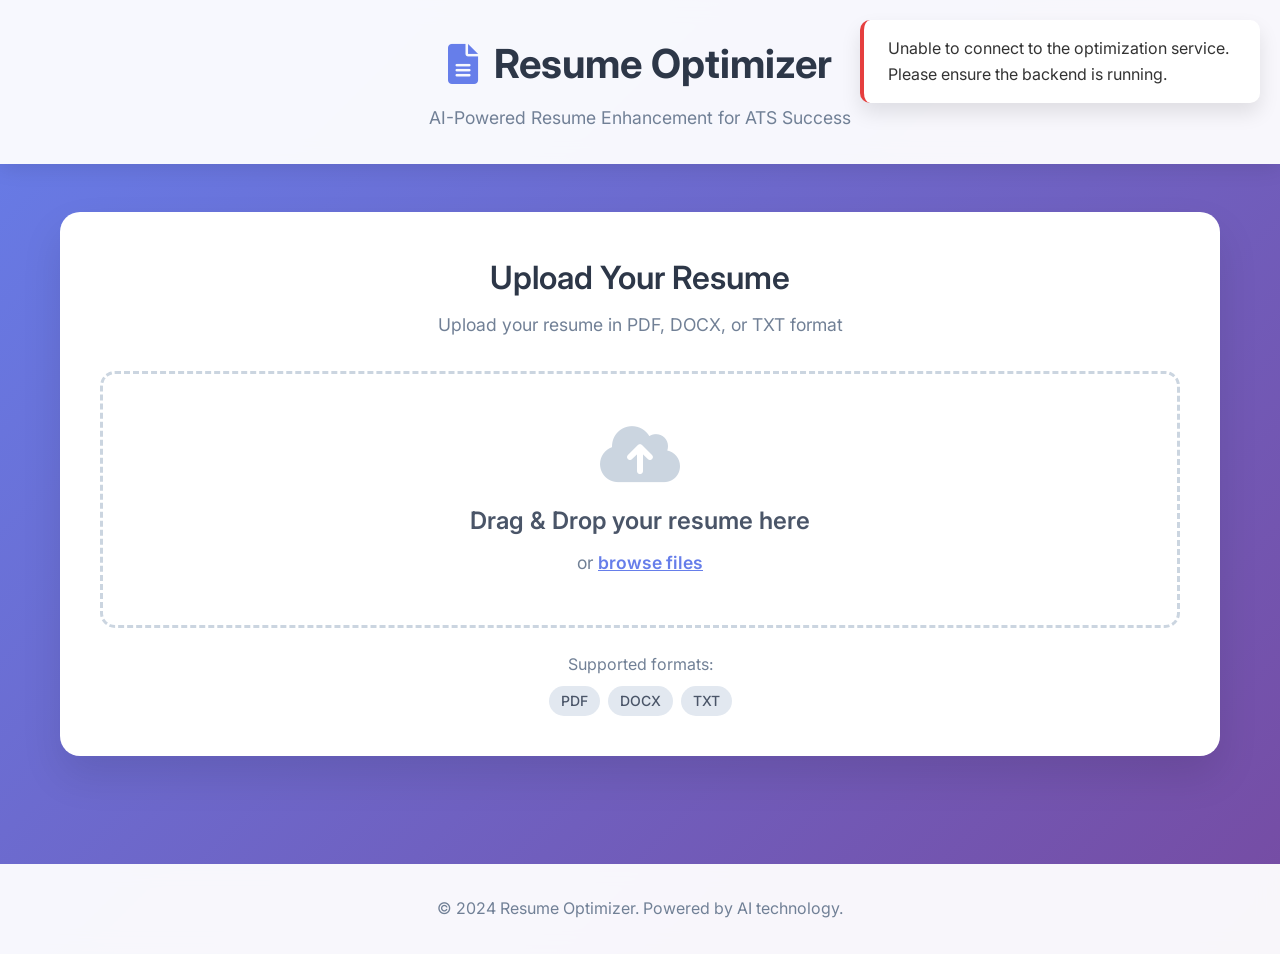
==== frontend/index.html @ 318ec1a0 "feat: Add complete resume optimizer system Co-authored-by: udittiwari903 <udittiwari903@gmail.com>" ====
<!DOCTYPE html>
<html lang="en">
<head>
    <meta charset="UTF-8">
    <meta name="viewport" content="width=device-width, initial-scale=1.0">
    <title>Resume Optimizer - AI-Powered Resume Enhancement</title>
    <link rel="stylesheet" href="styles.css">
    <link href="https://cdnjs.cloudflare.com/ajax/libs/font-awesome/6.0.0/css/all.min.css" rel="stylesheet">
    <link href="https://fonts.googleapis.com/css2?family=Inter:wght@300;400;500;600;700&display=swap" rel="stylesheet">
</head>
<body>
    <div class="app">
        <!-- Header -->
        <header class="header">
            <div class="container">
                <div class="logo">
                    <i class="fas fa-file-alt"></i>
                    <h1>Resume Optimizer</h1>
                </div>
                <p class="tagline">AI-Powered Resume Enhancement for ATS Success</p>
            </div>
        </header>

        <!-- Main Content -->
        <main class="main">
            <div class="container">
                <!-- Upload Section -->
                <section class="upload-section" id="uploadSection">
                    <div class="upload-card">
                        <div class="upload-header">
                            <h2>Upload Your Resume</h2>
                            <p>Upload your resume in PDF, DOCX, or TXT format</p>
                        </div>
                        
                        <div class="upload-area" id="uploadArea">
                            <div class="upload-content">
                                <i class="fas fa-cloud-upload-alt upload-icon"></i>
                                <h3>Drag & Drop your resume here</h3>
                                <p>or <span class="upload-link">browse files</span></p>
                                <input type="file" id="fileInput" accept=".pdf,.docx,.txt" hidden>
                            </div>
                            <div class="file-info" id="fileInfo" style="display: none;">
                                <i class="fas fa-file"></i>
                                <span class="file-name"></span>
                                <button class="remove-file" id="removeFile">
                                    <i class="fas fa-times"></i>
                                </button>
                            </div>
                        </div>

                        <div class="supported-formats">
                            <p>Supported formats:</p>
                            <div class="format-badges">
                                <span class="format-badge">PDF</span>
                                <span class="format-badge">DOCX</span>
                                <span class="format-badge">TXT</span>
                            </div>
                        </div>
                    </div>
                </section>

                <!-- Job Description Section -->
                <section class="job-description-section" id="jobDescriptionSection" style="display: none;">
                    <div class="job-card">
                        <div class="job-header">
                            <h2>Job Description</h2>
                            <p>Paste the job description you're applying for</p>
                        </div>
                        
                        <div class="job-input">
                            <textarea 
                                id="jobDescription" 
                                placeholder="Paste the job description here... This will help our AI optimize your resume to match the specific requirements and keywords."
                                rows="8"
                            ></textarea>
                            <div class="char-count">
                                <span id="charCount">0</span> characters
                            </div>
                        </div>

                        <div class="job-actions">
                            <button class="btn btn-secondary" id="backToUpload">
                                <i class="fas fa-arrow-left"></i>
                                Back to Upload
                            </button>
                            <button class="btn btn-primary" id="optimizeResume" disabled>
                                <i class="fas fa-magic"></i>
                                Optimize Resume
                            </button>
                        </div>
                    </div>
                </section>

                <!-- Loading Section -->
                <section class="loading-section" id="loadingSection" style="display: none;">
                    <div class="loading-card">
                        <div class="loading-content">
                            <div class="spinner"></div>
                            <h2>Optimizing Your Resume</h2>
                            <p>Our AI is analyzing your resume and job description...</p>
                            <div class="progress-steps">
                                <div class="step active">
                                    <i class="fas fa-file-upload"></i>
                                    <span>Parsing Resume</span>
                                </div>
                                <div class="step">
                                    <i class="fas fa-search"></i>
                                    <span>Analyzing Match</span>
                                </div>
                                <div class="step">
                                    <i class="fas fa-magic"></i>
                                    <span>Optimizing Content</span>
                                </div>
                                <div class="step">
                                    <i class="fas fa-check"></i>
                                    <span>Finalizing</span>
                                </div>
                            </div>
                        </div>
                    </div>
                </section>

                <!-- Results Section -->
                <section class="results-section" id="resultsSection" style="display: none;">
                    <div class="results-header">
                        <h2>Optimization Complete!</h2>
                        <p>Your resume has been enhanced for better ATS compatibility and job matching</p>
                    </div>

                    <div class="results-content">
                        <!-- Comparison View -->
                        <div class="comparison-container">
                            <div class="comparison-tabs">
                                <button class="tab-btn active" data-tab="original">
                                    <i class="fas fa-file-alt"></i>
                                    Original Resume
                                </button>
                                <button class="tab-btn" data-tab="optimized">
                                    <i class="fas fa-magic"></i>
                                    Optimized Resume
                                </button>
                                <button class="tab-btn" data-tab="comparison">
                                    <i class="fas fa-balance-scale"></i>
                                    Side by Side
                                </button>
                            </div>

                            <div class="tab-content">
                                <div class="tab-pane active" id="originalTab">
                                    <div class="resume-content">
                                        <pre id="originalResume"></pre>
                                    </div>
                                </div>
                                
                                <div class="tab-pane" id="optimizedTab">
                                    <div class="resume-content">
                                        <pre id="optimizedResume"></pre>
                                    </div>
                                </div>
                                
                                <div class="tab-pane" id="comparisonTab">
                                    <div class="comparison-view">
                                        <div class="comparison-panel">
                                            <h3>Original</h3>
                                            <div class="resume-content">
                                                <pre id="originalResumeComparison"></pre>
                                            </div>
                                        </div>
                                        <div class="comparison-panel">
                                            <h3>Optimized</h3>
                                            <div class="resume-content">
                                                <pre id="optimizedResumeComparison"></pre>
                                            </div>
                                        </div>
                                    </div>
                                </div>
                            </div>
                        </div>

                        <!-- Action Buttons -->
                        <div class="results-actions">
                            <button class="btn btn-outline" id="downloadOptimized">
                                <i class="fas fa-download"></i>
                                Download Optimized Resume
                            </button>
                            <button class="btn btn-outline" id="copyOptimized">
                                <i class="fas fa-copy"></i>
                                Copy to Clipboard
                            </button>
                            <button class="btn btn-primary" id="optimizeAnother">
                                <i class="fas fa-plus"></i>
                                Optimize Another Resume
                            </button>
                        </div>
                    </div>
                </section>
            </div>
        </main>

        <!-- Footer -->
        <footer class="footer">
            <div class="container">
                <p>&copy; 2024 Resume Optimizer. Powered by AI technology.</p>
            </div>
        </footer>
    </div>

    <!-- Toast Notifications -->
    <div class="toast-container" id="toastContainer"></div>

    <script src="script.js"></script>
</body>
</html>
---- frontend/styles.css ----
/* Reset and Base Styles */
* {
    margin: 0;
    padding: 0;
    box-sizing: border-box;
}

body {
    font-family: 'Inter', -apple-system, BlinkMacSystemFont, 'Segoe UI', Roboto, sans-serif;
    line-height: 1.6;
    color: #333;
    background: linear-gradient(135deg, #667eea 0%, #764ba2 100%);
    min-height: 100vh;
}

.container {
    max-width: 1200px;
    margin: 0 auto;
    padding: 0 20px;
}

/* Header */
.header {
    background: rgba(255, 255, 255, 0.95);
    backdrop-filter: blur(10px);
    padding: 2rem 0;
    text-align: center;
    box-shadow: 0 4px 20px rgba(0, 0, 0, 0.1);
}

.logo {
    display: flex;
    align-items: center;
    justify-content: center;
    gap: 1rem;
    margin-bottom: 0.5rem;
}

.logo i {
    font-size: 2.5rem;
    color: #667eea;
}

.logo h1 {
    font-size: 2.5rem;
    font-weight: 700;
    color: #2d3748;
}

.tagline {
    color: #718096;
    font-size: 1.1rem;
    font-weight: 400;
}

/* Main Content */
.main {
    padding: 3rem 0;
    min-height: calc(100vh - 200px);
}

/* Cards */
.upload-card,
.job-card,
.loading-card {
    background: white;
    border-radius: 20px;
    padding: 2.5rem;
    box-shadow: 0 20px 40px rgba(0, 0, 0, 0.1);
    margin-bottom: 2rem;
    transition: transform 0.3s ease, box-shadow 0.3s ease;
}

.upload-card:hover,
.job-card:hover {
    transform: translateY(-5px);
    box-shadow: 0 25px 50px rgba(0, 0, 0, 0.15);
}

/* Upload Section */
.upload-header,
.job-header {
    text-align: center;
    margin-bottom: 2rem;
}

.upload-header h2,
.job-header h2 {
    font-size: 2rem;
    font-weight: 600;
    color: #2d3748;
    margin-bottom: 0.5rem;
}

.upload-header p,
.job-header p {
    color: #718096;
    font-size: 1.1rem;
}

/* Upload Area */
.upload-area {
    border: 3px dashed #cbd5e0;
    border-radius: 15px;
    padding: 3rem 2rem;
    text-align: center;
    transition: all 0.3s ease;
    cursor: pointer;
    position: relative;
    overflow: hidden;
}

.upload-area:hover {
    border-color: #667eea;
    background: rgba(102, 126, 234, 0.05);
}

.upload-area.dragover {
    border-color: #667eea;
    background: rgba(102, 126, 234, 0.1);
    transform: scale(1.02);
}

.upload-content {
    transition: opacity 0.3s ease;
}

.upload-area.has-file .upload-content {
    opacity: 0;
    pointer-events: none;
}

.upload-icon {
    font-size: 4rem;
    color: #cbd5e0;
    margin-bottom: 1rem;
    transition: color 0.3s ease;
}

.upload-area:hover .upload-icon {
    color: #667eea;
}

.upload-content h3 {
    font-size: 1.5rem;
    font-weight: 600;
    color: #4a5568;
    margin-bottom: 0.5rem;
}

.upload-content p {
    color: #718096;
    font-size: 1.1rem;
}

.upload-link {
    color: #667eea;
    font-weight: 600;
    cursor: pointer;
    text-decoration: underline;
}

/* File Info */
.file-info {
    display: flex;
    align-items: center;
    justify-content: center;
    gap: 1rem;
    padding: 1rem;
    background: #f7fafc;
    border-radius: 10px;
    border: 2px solid #e2e8f0;
}

.file-info i {
    font-size: 1.5rem;
    color: #667eea;
}

.file-name {
    font-weight: 500;
    color: #2d3748;
}

.remove-file {
    background: #fed7d7;
    color: #e53e3e;
    border: none;
    border-radius: 50%;
    width: 30px;
    height: 30px;
    display: flex;
    align-items: center;
    justify-content: center;
    cursor: pointer;
    transition: all 0.3s ease;
}

.remove-file:hover {
    background: #feb2b2;
    transform: scale(1.1);
}

/* Supported Formats */
.supported-formats {
    margin-top: 1.5rem;
    text-align: center;
}

.supported-formats p {
    color: #718096;
    margin-bottom: 0.5rem;
}

.format-badges {
    display: flex;
    justify-content: center;
    gap: 0.5rem;
}

.format-badge {
    background: #e2e8f0;
    color: #4a5568;
    padding: 0.25rem 0.75rem;
    border-radius: 20px;
    font-size: 0.875rem;
    font-weight: 500;
}

/* Job Description */
.job-input {
    margin-bottom: 2rem;
}

.job-input textarea {
    width: 100%;
    padding: 1rem;
    border: 2px solid #e2e8f0;
    border-radius: 10px;
    font-size: 1rem;
    font-family: inherit;
    resize: vertical;
    transition: border-color 0.3s ease;
}

.job-input textarea:focus {
    outline: none;
    border-color: #667eea;
    box-shadow: 0 0 0 3px rgba(102, 126, 234, 0.1);
}

.char-count {
    text-align: right;
    margin-top: 0.5rem;
    color: #718096;
    font-size: 0.875rem;
}

/* Buttons */
.btn {
    display: inline-flex;
    align-items: center;
    gap: 0.5rem;
    padding: 0.75rem 1.5rem;
    border: none;
    border-radius: 10px;
    font-size: 1rem;
    font-weight: 500;
    cursor: pointer;
    transition: all 0.3s ease;
    text-decoration: none;
}

.btn:disabled {
    opacity: 0.6;
    cursor: not-allowed;
}

.btn-primary {
    background: linear-gradient(135deg, #667eea 0%, #764ba2 100%);
    color: white;
}

.btn-primary:hover:not(:disabled) {
    transform: translateY(-2px);
    box-shadow: 0 10px 20px rgba(102, 126, 234, 0.3);
}

.btn-secondary {
    background: #f7fafc;
    color: #4a5568;
    border: 2px solid #e2e8f0;
}

.btn-secondary:hover {
    background: #edf2f7;
    border-color: #cbd5e0;
}

.btn-outline {
    background: transparent;
    color: #667eea;
    border: 2px solid #667eea;
}

.btn-outline:hover {
    background: #667eea;
    color: white;
}

.job-actions {
    display: flex;
    gap: 1rem;
    justify-content: center;
}

/* Loading Section */
.loading-card {
    text-align: center;
    padding: 4rem 2rem;
}

.spinner {
    width: 60px;
    height: 60px;
    border: 4px solid #e2e8f0;
    border-top: 4px solid #667eea;
    border-radius: 50%;
    animation: spin 1s linear infinite;
    margin: 0 auto 2rem;
}

@keyframes spin {
    0% { transform: rotate(0deg); }
    100% { transform: rotate(360deg); }
}

.loading-content h2 {
    font-size: 2rem;
    font-weight: 600;
    color: #2d3748;
    margin-bottom: 0.5rem;
}

.loading-content p {
    color: #718096;
    font-size: 1.1rem;
    margin-bottom: 2rem;
}

/* Progress Steps */
.progress-steps {
    display: flex;
    justify-content: center;
    gap: 2rem;
    flex-wrap: wrap;
}

.step {
    display: flex;
    flex-direction: column;
    align-items: center;
    gap: 0.5rem;
    opacity: 0.4;
    transition: opacity 0.3s ease;
}

.step.active {
    opacity: 1;
}

.step i {
    font-size: 1.5rem;
    color: #667eea;
}

.step span {
    font-size: 0.875rem;
    font-weight: 500;
    color: #4a5568;
}

/* Results Section */
.results-header {
    text-align: center;
    margin-bottom: 2rem;
}

.results-header h2 {
    font-size: 2rem;
    font-weight: 600;
    color: #2d3748;
    margin-bottom: 0.5rem;
}

.results-header p {
    color: #718096;
    font-size: 1.1rem;
}

/* Comparison Container */
.comparison-container {
    background: white;
    border-radius: 20px;
    box-shadow: 0 20px 40px rgba(0, 0, 0, 0.1);
    overflow: hidden;
    margin-bottom: 2rem;
}

.comparison-tabs {
    display: flex;
    background: #f7fafc;
    border-bottom: 1px solid #e2e8f0;
}

.tab-btn {
    flex: 1;
    padding: 1rem 1.5rem;
    background: none;
    border: none;
    cursor: pointer;
    font-weight: 500;
    color: #718096;
    transition: all 0.3s ease;
    display: flex;
    align-items: center;
    justify-content: center;
    gap: 0.5rem;
}

.tab-btn.active {
    background: white;
    color: #667eea;
    border-bottom: 3px solid #667eea;
}

.tab-btn:hover {
    background: #edf2f7;
}

.tab-content {
    min-height: 500px;
}

.tab-pane {
    display: none;
    height: 100%;
}

.tab-pane.active {
    display: block;
}

.resume-content {
    padding: 2rem;
    max-height: 600px;
    overflow-y: auto;
}

.resume-content pre {
    white-space: pre-wrap;
    word-wrap: break-word;
    font-family: 'Inter', monospace;
    font-size: 0.9rem;
    line-height: 1.6;
    color: #2d3748;
    background: #f7fafc;
    padding: 1.5rem;
    border-radius: 10px;
    border: 1px solid #e2e8f0;
}

/* Comparison View */
.comparison-view {
    display: grid;
    grid-template-columns: 1fr 1fr;
    gap: 0;
    height: 100%;
}

.comparison-panel {
    padding: 2rem;
    border-right: 1px solid #e2e8f0;
}

.comparison-panel:last-child {
    border-right: none;
}

.comparison-panel h3 {
    font-size: 1.25rem;
    font-weight: 600;
    color: #2d3748;
    margin-bottom: 1rem;
    text-align: center;
}

/* Results Actions */
.results-actions {
    display: flex;
    gap: 1rem;
    justify-content: center;
    flex-wrap: wrap;
}

/* Footer */
.footer {
    background: rgba(255, 255, 255, 0.95);
    backdrop-filter: blur(10px);
    padding: 2rem 0;
    text-align: center;
    color: #718096;
}

/* Toast Notifications */
.toast-container {
    position: fixed;
    top: 20px;
    right: 20px;
    z-index: 1000;
}

.toast {
    background: white;
    border-radius: 10px;
    padding: 1rem 1.5rem;
    margin-bottom: 1rem;
    box-shadow: 0 10px 20px rgba(0, 0, 0, 0.1);
    border-left: 4px solid #667eea;
    animation: slideIn 0.3s ease;
    max-width: 400px;
}

.toast.error {
    border-left-color: #e53e3e;
}

.toast.success {
    border-left-color: #38a169;
}

@keyframes slideIn {
    from {
        transform: translateX(100%);
        opacity: 0;
    }
    to {
        transform: translateX(0);
        opacity: 1;
    }
}

/* Responsive Design */
@media (max-width: 768px) {
    .container {
        padding: 0 15px;
    }
    
    .logo h1 {
        font-size: 2rem;
    }
    
    .upload-card,
    .job-card,
    .loading-card {
        padding: 1.5rem;
    }
    
    .upload-area {
        padding: 2rem 1rem;
    }
    
    .job-actions,
    .results-actions {
        flex-direction: column;
        align-items: center;
    }
    
    .btn {
        width: 100%;
        justify-content: center;
    }
    
    .comparison-tabs {
        flex-direction: column;
    }
    
    .tab-btn {
        border-bottom: 1px solid #e2e8f0;
    }
    
    .tab-btn.active {
        border-bottom: 1px solid #e2e8f0;
        border-left: 3px solid #667eea;
    }
    
    .comparison-view {
        grid-template-columns: 1fr;
    }
    
    .comparison-panel {
        border-right: none;
        border-bottom: 1px solid #e2e8f0;
    }
    
    .comparison-panel:last-child {
        border-bottom: none;
    }
    
    .progress-steps {
        gap: 1rem;
    }
    
    .step {
        font-size: 0.8rem;
    }
}

@media (max-width: 480px) {
    .main {
        padding: 2rem 0;
    }
    
    .upload-card,
    .job-card,
    .loading-card {
        padding: 1rem;
    }
    
    .resume-content {
        padding: 1rem;
    }
    
    .resume-content pre {
        font-size: 0.8rem;
        padding: 1rem;
    }
}
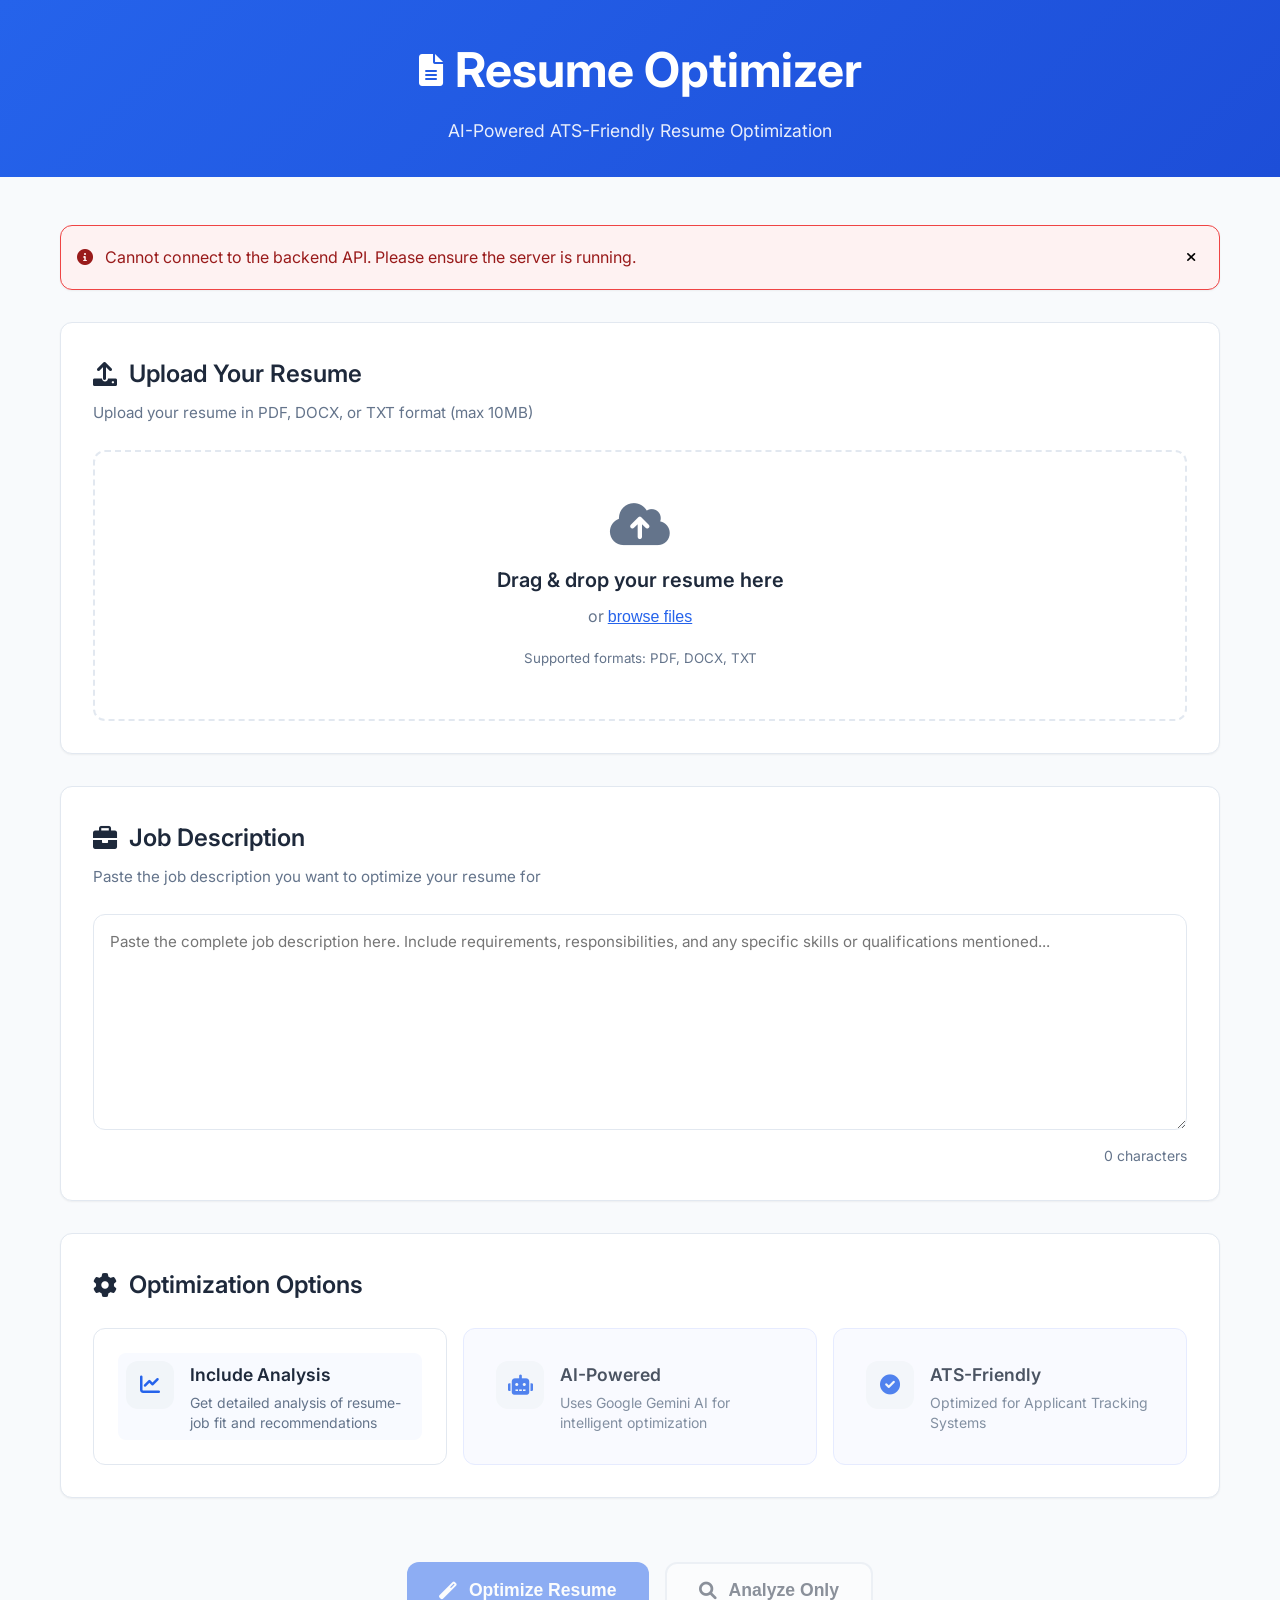
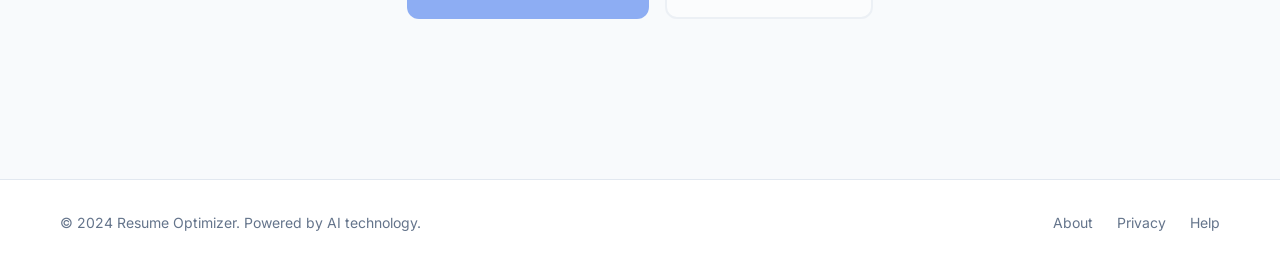
==== commit 5e5774db: "feat: Add frontend and integrate with backend API Co-authored-by: udittiwari903 <udittiwari903@gmail" ====
--- a/frontend/index.html
+++ b/frontend/index.html
@@ -3,210 +3,267 @@
 <head>
     <meta charset="UTF-8">
     <meta name="viewport" content="width=device-width, initial-scale=1.0">
-    <title>Resume Optimizer - AI-Powered Resume Enhancement</title>
+    <title>Resume Optimizer - AI-Powered ATS Optimization</title>
     <link rel="stylesheet" href="styles.css">
     <link href="https://cdnjs.cloudflare.com/ajax/libs/font-awesome/6.0.0/css/all.min.css" rel="stylesheet">
     <link href="https://fonts.googleapis.com/css2?family=Inter:wght@300;400;500;600;700&display=swap" rel="stylesheet">
 </head>
 <body>
-    <div class="app">
-        <!-- Header -->
-        <header class="header">
-            <div class="container">
+    <!-- Header -->
+    <header class="header">
+        <div class="container">
+            <div class="header-content">
                 <div class="logo">
                     <i class="fas fa-file-alt"></i>
                     <h1>Resume Optimizer</h1>
                 </div>
-                <p class="tagline">AI-Powered Resume Enhancement for ATS Success</p>
-            </div>
-        </header>
-
-        <!-- Main Content -->
-        <main class="main">
-            <div class="container">
-                <!-- Upload Section -->
-                <section class="upload-section" id="uploadSection">
-                    <div class="upload-card">
-                        <div class="upload-header">
-                            <h2>Upload Your Resume</h2>
-                            <p>Upload your resume in PDF, DOCX, or TXT format</p>
-                        </div>
-                        
-                        <div class="upload-area" id="uploadArea">
-                            <div class="upload-content">
-                                <i class="fas fa-cloud-upload-alt upload-icon"></i>
-                                <h3>Drag & Drop your resume here</h3>
-                                <p>or <span class="upload-link">browse files</span></p>
-                                <input type="file" id="fileInput" accept=".pdf,.docx,.txt" hidden>
-                            </div>
-                            <div class="file-info" id="fileInfo" style="display: none;">
-                                <i class="fas fa-file"></i>
-                                <span class="file-name"></span>
-                                <button class="remove-file" id="removeFile">
-                                    <i class="fas fa-times"></i>
-                                </button>
-                            </div>
-                        </div>
-
+                <div class="header-subtitle">
+                    AI-Powered ATS-Friendly Resume Optimization
+                </div>
+            </div>
+        </div>
+    </header>
+
+    <!-- Main Content -->
+    <main class="main">
+        <div class="container">
+            <!-- Status Banner -->
+            <div id="statusBanner" class="status-banner" style="display: none;">
+                <div class="status-content">
+                    <i class="fas fa-info-circle"></i>
+                    <span id="statusMessage"></span>
+                </div>
+                <button id="closeStatus" class="status-close">
+                    <i class="fas fa-times"></i>
+                </button>
+            </div>
+
+            <!-- Upload Section -->
+            <section class="upload-section">
+                <div class="section-header">
+                    <h2><i class="fas fa-upload"></i> Upload Your Resume</h2>
+                    <p>Upload your resume in PDF, DOCX, or TXT format (max 10MB)</p>
+                </div>
+
+                <div class="upload-area" id="uploadArea">
+                    <div class="upload-content">
+                        <i class="fas fa-cloud-upload-alt"></i>
+                        <h3>Drag & drop your resume here</h3>
+                        <p>or <button type="button" class="browse-btn" id="browseBtn">browse files</button></p>
+                        <input type="file" id="fileInput" accept=".pdf,.docx,.txt" style="display: none;">
                         <div class="supported-formats">
-                            <p>Supported formats:</p>
-                            <div class="format-badges">
-                                <span class="format-badge">PDF</span>
-                                <span class="format-badge">DOCX</span>
-                                <span class="format-badge">TXT</span>
-                            </div>
-                        </div>
-                    </div>
-                </section>
-
-                <!-- Job Description Section -->
-                <section class="job-description-section" id="jobDescriptionSection" style="display: none;">
-                    <div class="job-card">
-                        <div class="job-header">
-                            <h2>Job Description</h2>
-                            <p>Paste the job description you're applying for</p>
-                        </div>
-                        
-                        <div class="job-input">
-                            <textarea 
-                                id="jobDescription" 
-                                placeholder="Paste the job description here... This will help our AI optimize your resume to match the specific requirements and keywords."
-                                rows="8"
-                            ></textarea>
-                            <div class="char-count">
-                                <span id="charCount">0</span> characters
-                            </div>
-                        </div>
-
-                        <div class="job-actions">
-                            <button class="btn btn-secondary" id="backToUpload">
-                                <i class="fas fa-arrow-left"></i>
-                                Back to Upload
+                            <small>Supported formats: PDF, DOCX, TXT</small>
+                        </div>
+                    </div>
+                </div>
+
+                <div id="fileInfo" class="file-info" style="display: none;">
+                    <div class="file-details">
+                        <i class="fas fa-file"></i>
+                        <div class="file-meta">
+                            <div class="file-name" id="fileName"></div>
+                            <div class="file-size" id="fileSize"></div>
+                        </div>
+                        <button type="button" class="remove-file" id="removeFile">
+                            <i class="fas fa-times"></i>
+                        </button>
+                    </div>
+                </div>
+            </section>
+
+            <!-- Job Description Section -->
+            <section class="job-section">
+                <div class="section-header">
+                    <h2><i class="fas fa-briefcase"></i> Job Description</h2>
+                    <p>Paste the job description you want to optimize your resume for</p>
+                </div>
+
+                <div class="job-input-container">
+                    <textarea 
+                        id="jobDescription" 
+                        placeholder="Paste the complete job description here. Include requirements, responsibilities, and any specific skills or qualifications mentioned..."
+                        rows="8"
+                    ></textarea>
+                    <div class="char-counter">
+                        <span id="charCount">0</span> characters
+                    </div>
+                </div>
+            </section>
+
+            <!-- Options Section -->
+            <section class="options-section">
+                <div class="section-header">
+                    <h2><i class="fas fa-cog"></i> Optimization Options</h2>
+                </div>
+
+                <div class="options-grid">
+                    <label class="option-card">
+                        <input type="checkbox" id="includeAnalysis" checked>
+                        <div class="option-content">
+                            <div class="option-icon">
+                                <i class="fas fa-chart-line"></i>
+                            </div>
+                            <div class="option-text">
+                                <h3>Include Analysis</h3>
+                                <p>Get detailed analysis of resume-job fit and recommendations</p>
+                            </div>
+                        </div>
+                    </label>
+
+                    <div class="option-card info-card">
+                        <div class="option-content">
+                            <div class="option-icon">
+                                <i class="fas fa-robot"></i>
+                            </div>
+                            <div class="option-text">
+                                <h3>AI-Powered</h3>
+                                <p>Uses Google Gemini AI for intelligent optimization</p>
+                            </div>
+                        </div>
+                    </div>
+
+                    <div class="option-card info-card">
+                        <div class="option-content">
+                            <div class="option-icon">
+                                <i class="fas fa-check-circle"></i>
+                            </div>
+                            <div class="option-text">
+                                <h3>ATS-Friendly</h3>
+                                <p>Optimized for Applicant Tracking Systems</p>
+                            </div>
+                        </div>
+                    </div>
+                </div>
+            </section>
+
+            <!-- Action Section -->
+            <section class="action-section">
+                <button type="button" id="optimizeBtn" class="optimize-btn" disabled>
+                    <i class="fas fa-magic"></i>
+                    <span>Optimize Resume</span>
+                </button>
+
+                <button type="button" id="analyzeBtn" class="analyze-btn" disabled>
+                    <i class="fas fa-search"></i>
+                    <span>Analyze Only</span>
+                </button>
+            </section>
+
+            <!-- Loading Section -->
+            <section id="loadingSection" class="loading-section" style="display: none;">
+                <div class="loading-content">
+                    <div class="loading-spinner"></div>
+                    <h3 id="loadingTitle">Processing Your Resume</h3>
+                    <p id="loadingMessage">This may take a few moments...</p>
+                    <div class="loading-steps">
+                        <div class="step" id="step1">
+                            <i class="fas fa-file-upload"></i>
+                            <span>Parsing resume</span>
+                        </div>
+                        <div class="step" id="step2">
+                            <i class="fas fa-brain"></i>
+                            <span>AI analysis</span>
+                        </div>
+                        <div class="step" id="step3">
+                            <i class="fas fa-magic"></i>
+                            <span>Optimizing content</span>
+                        </div>
+                        <div class="step" id="step4">
+                            <i class="fas fa-check"></i>
+                            <span>Finalizing</span>
+                        </div>
+                    </div>
+                </div>
+            </section>
+
+            <!-- Results Section -->
+            <section id="resultsSection" class="results-section" style="display: none;">
+                <div class="section-header">
+                    <h2><i class="fas fa-star"></i> Optimization Results</h2>
+                </div>
+
+                <!-- Analysis Results -->
+                <div id="analysisResults" class="results-card" style="display: none;">
+                    <div class="card-header">
+                        <h3><i class="fas fa-chart-line"></i> Resume Analysis</h3>
+                        <button type="button" class="toggle-btn" id="toggleAnalysis">
+                            <i class="fas fa-chevron-down"></i>
+                        </button>
+                    </div>
+                    <div class="card-content" id="analysisContent">
+                        <!-- Analysis content will be inserted here -->
+                    </div>
+                </div>
+
+                <!-- Optimized Resume -->
+                <div id="optimizedResults" class="results-card" style="display: none;">
+                    <div class="card-header">
+                        <h3><i class="fas fa-file-alt"></i> Optimized Resume</h3>
+                        <div class="card-actions">
+                            <button type="button" class="action-btn" id="copyBtn">
+                                <i class="fas fa-copy"></i> Copy
                             </button>
-                            <button class="btn btn-primary" id="optimizeResume" disabled>
-                                <i class="fas fa-magic"></i>
-                                Optimize Resume
+                            <button type="button" class="action-btn" id="downloadBtn">
+                                <i class="fas fa-download"></i> Download
                             </button>
                         </div>
                     </div>
-                </section>
-
-                <!-- Loading Section -->
-                <section class="loading-section" id="loadingSection" style="display: none;">
-                    <div class="loading-card">
-                        <div class="loading-content">
-                            <div class="spinner"></div>
-                            <h2>Optimizing Your Resume</h2>
-                            <p>Our AI is analyzing your resume and job description...</p>
-                            <div class="progress-steps">
-                                <div class="step active">
-                                    <i class="fas fa-file-upload"></i>
-                                    <span>Parsing Resume</span>
-                                </div>
-                                <div class="step">
-                                    <i class="fas fa-search"></i>
-                                    <span>Analyzing Match</span>
-                                </div>
-                                <div class="step">
-                                    <i class="fas fa-magic"></i>
-                                    <span>Optimizing Content</span>
-                                </div>
-                                <div class="step">
-                                    <i class="fas fa-check"></i>
-                                    <span>Finalizing</span>
-                                </div>
-                            </div>
-                        </div>
-                    </div>
-                </section>
-
-                <!-- Results Section -->
-                <section class="results-section" id="resultsSection" style="display: none;">
-                    <div class="results-header">
-                        <h2>Optimization Complete!</h2>
-                        <p>Your resume has been enhanced for better ATS compatibility and job matching</p>
-                    </div>
-
-                    <div class="results-content">
-                        <!-- Comparison View -->
-                        <div class="comparison-container">
-                            <div class="comparison-tabs">
-                                <button class="tab-btn active" data-tab="original">
-                                    <i class="fas fa-file-alt"></i>
-                                    Original Resume
-                                </button>
-                                <button class="tab-btn" data-tab="optimized">
-                                    <i class="fas fa-magic"></i>
-                                    Optimized Resume
-                                </button>
-                                <button class="tab-btn" data-tab="comparison">
-                                    <i class="fas fa-balance-scale"></i>
-                                    Side by Side
-                                </button>
-                            </div>
-
-                            <div class="tab-content">
-                                <div class="tab-pane active" id="originalTab">
-                                    <div class="resume-content">
-                                        <pre id="originalResume"></pre>
-                                    </div>
-                                </div>
-                                
-                                <div class="tab-pane" id="optimizedTab">
-                                    <div class="resume-content">
-                                        <pre id="optimizedResume"></pre>
-                                    </div>
-                                </div>
-                                
-                                <div class="tab-pane" id="comparisonTab">
-                                    <div class="comparison-view">
-                                        <div class="comparison-panel">
-                                            <h3>Original</h3>
-                                            <div class="resume-content">
-                                                <pre id="originalResumeComparison"></pre>
-                                            </div>
-                                        </div>
-                                        <div class="comparison-panel">
-                                            <h3>Optimized</h3>
-                                            <div class="resume-content">
-                                                <pre id="optimizedResumeComparison"></pre>
-                                            </div>
-                                        </div>
-                                    </div>
-                                </div>
-                            </div>
-                        </div>
-
-                        <!-- Action Buttons -->
-                        <div class="results-actions">
-                            <button class="btn btn-outline" id="downloadOptimized">
-                                <i class="fas fa-download"></i>
-                                Download Optimized Resume
-                            </button>
-                            <button class="btn btn-outline" id="copyOptimized">
-                                <i class="fas fa-copy"></i>
-                                Copy to Clipboard
-                            </button>
-                            <button class="btn btn-primary" id="optimizeAnother">
-                                <i class="fas fa-plus"></i>
-                                Optimize Another Resume
-                            </button>
-                        </div>
-                    </div>
-                </section>
-            </div>
-        </main>
-
-        <!-- Footer -->
-        <footer class="footer">
-            <div class="container">
-                <p>&copy; 2024 Resume Optimizer. Powered by AI technology.</p>
-            </div>
-        </footer>
+                    <div class="card-content">
+                        <div class="resume-preview" id="resumePreview">
+                            <!-- Optimized resume content will be inserted here -->
+                        </div>
+                    </div>
+                </div>
+
+                <!-- Processing Info -->
+                <div id="processingInfo" class="info-card">
+                    <h4><i class="fas fa-info-circle"></i> Processing Summary</h4>
+                    <ul id="processingSteps">
+                        <!-- Processing steps will be inserted here -->
+                    </ul>
+                </div>
+
+                <!-- Action Buttons -->
+                <div class="results-actions">
+                    <button type="button" id="newOptimization" class="secondary-btn">
+                        <i class="fas fa-plus"></i>
+                        Optimize Another Resume
+                    </button>
+                </div>
+            </section>
+        </div>
+    </main>
+
+    <!-- Footer -->
+    <footer class="footer">
+        <div class="container">
+            <div class="footer-content">
+                <div class="footer-text">
+                    <p>&copy; 2024 Resume Optimizer. Powered by AI technology.</p>
+                </div>
+                <div class="footer-links">
+                    <a href="#" onclick="showAbout()">About</a>
+                    <a href="#" onclick="showPrivacy()">Privacy</a>
+                    <a href="#" onclick="showHelp()">Help</a>
+                </div>
+            </div>
+        </div>
+    </footer>
+
+    <!-- Modals -->
+    <div id="modal" class="modal" style="display: none;">
+        <div class="modal-content">
+            <div class="modal-header">
+                <h3 id="modalTitle"></h3>
+                <button type="button" class="modal-close" id="modalClose">
+                    <i class="fas fa-times"></i>
+                </button>
+            </div>
+            <div class="modal-body" id="modalBody">
+                <!-- Modal content will be inserted here -->
+            </div>
+        </div>
     </div>
-
-    <!-- Toast Notifications -->
-    <div class="toast-container" id="toastContainer"></div>
 
     <script src="script.js"></script>
 </body>
--- a/frontend/styles.css
+++ b/frontend/styles.css
@@ -5,12 +5,31 @@
     box-sizing: border-box;
 }
 
+:root {
+    --primary-color: #2563eb;
+    --primary-hover: #1d4ed8;
+    --secondary-color: #64748b;
+    --success-color: #10b981;
+    --warning-color: #f59e0b;
+    --error-color: #ef4444;
+    --background: #f8fafc;
+    --surface: #ffffff;
+    --text-primary: #1e293b;
+    --text-secondary: #64748b;
+    --border-color: #e2e8f0;
+    --border-radius: 12px;
+    --shadow-sm: 0 1px 2px 0 rgb(0 0 0 / 0.05);
+    --shadow-md: 0 4px 6px -1px rgb(0 0 0 / 0.1), 0 2px 4px -2px rgb(0 0 0 / 0.1);
+    --shadow-lg: 0 10px 15px -3px rgb(0 0 0 / 0.1), 0 4px 6px -4px rgb(0 0 0 / 0.1);
+    --transition: all 0.2s cubic-bezier(0.4, 0, 0.2, 1);
+}
+
 body {
     font-family: 'Inter', -apple-system, BlinkMacSystemFont, 'Segoe UI', Roboto, sans-serif;
+    background-color: var(--background);
+    color: var(--text-primary);
     line-height: 1.6;
-    color: #333;
-    background: linear-gradient(135deg, #667eea 0%, #764ba2 100%);
-    min-height: 100vh;
+    font-size: 16px;
 }
 
 .container {
@@ -21,310 +40,411 @@
 
 /* Header */
 .header {
-    background: rgba(255, 255, 255, 0.95);
-    backdrop-filter: blur(10px);
+    background: linear-gradient(135deg, var(--primary-color) 0%, var(--primary-hover) 100%);
+    color: white;
     padding: 2rem 0;
     text-align: center;
-    box-shadow: 0 4px 20px rgba(0, 0, 0, 0.1);
+}
+
+.header-content {
+    display: flex;
+    flex-direction: column;
+    align-items: center;
+    gap: 0.5rem;
 }
 
 .logo {
     display: flex;
     align-items: center;
-    justify-content: center;
-    gap: 1rem;
-    margin-bottom: 0.5rem;
+    gap: 0.75rem;
+    font-size: 1.5rem;
+    font-weight: 700;
 }
 
 .logo i {
-    font-size: 2.5rem;
-    color: #667eea;
-}
-
-.logo h1 {
-    font-size: 2.5rem;
-    font-weight: 700;
-    color: #2d3748;
-}
-
-.tagline {
-    color: #718096;
+    font-size: 2rem;
+}
+
+.header-subtitle {
     font-size: 1.1rem;
+    opacity: 0.9;
     font-weight: 400;
 }
 
 /* Main Content */
 .main {
     padding: 3rem 0;
-    min-height: calc(100vh - 200px);
-}
-
-/* Cards */
-.upload-card,
-.job-card,
-.loading-card {
-    background: white;
-    border-radius: 20px;
-    padding: 2.5rem;
-    box-shadow: 0 20px 40px rgba(0, 0, 0, 0.1);
+}
+
+/* Status Banner */
+.status-banner {
+    background: var(--surface);
+    border: 1px solid var(--border-color);
+    border-radius: var(--border-radius);
+    padding: 1rem;
     margin-bottom: 2rem;
-    transition: transform 0.3s ease, box-shadow 0.3s ease;
-}
-
-.upload-card:hover,
-.job-card:hover {
-    transform: translateY(-5px);
-    box-shadow: 0 25px 50px rgba(0, 0, 0, 0.15);
-}
-
-/* Upload Section */
-.upload-header,
-.job-header {
-    text-align: center;
+    display: flex;
+    align-items: center;
+    justify-content: space-between;
+    box-shadow: var(--shadow-sm);
+}
+
+.status-banner.success {
+    background: #f0fdf4;
+    border-color: var(--success-color);
+    color: #166534;
+}
+
+.status-banner.error {
+    background: #fef2f2;
+    border-color: var(--error-color);
+    color: #991b1b;
+}
+
+.status-banner.warning {
+    background: #fffbeb;
+    border-color: var(--warning-color);
+    color: #92400e;
+}
+
+.status-content {
+    display: flex;
+    align-items: center;
+    gap: 0.75rem;
+}
+
+.status-close {
+    background: none;
+    border: none;
+    cursor: pointer;
+    padding: 0.5rem;
+    border-radius: 6px;
+    transition: var(--transition);
+}
+
+.status-close:hover {
+    background: rgba(0, 0, 0, 0.1);
+}
+
+/* Sections */
+section {
+    background: var(--surface);
+    border-radius: var(--border-radius);
+    padding: 2rem;
     margin-bottom: 2rem;
-}
-
-.upload-header h2,
-.job-header h2 {
-    font-size: 2rem;
+    box-shadow: var(--shadow-sm);
+    border: 1px solid var(--border-color);
+}
+
+.section-header {
+    margin-bottom: 1.5rem;
+}
+
+.section-header h2 {
+    font-size: 1.5rem;
     font-weight: 600;
-    color: #2d3748;
     margin-bottom: 0.5rem;
-}
-
-.upload-header p,
-.job-header p {
-    color: #718096;
-    font-size: 1.1rem;
+    display: flex;
+    align-items: center;
+    gap: 0.75rem;
+    color: var(--text-primary);
+}
+
+.section-header p {
+    color: var(--text-secondary);
+    font-size: 0.95rem;
 }
 
 /* Upload Area */
 .upload-area {
-    border: 3px dashed #cbd5e0;
-    border-radius: 15px;
+    border: 2px dashed var(--border-color);
+    border-radius: var(--border-radius);
     padding: 3rem 2rem;
     text-align: center;
-    transition: all 0.3s ease;
+    transition: var(--transition);
     cursor: pointer;
+}
+
+.upload-area:hover,
+.upload-area.dragover {
+    border-color: var(--primary-color);
+    background: #f8faff;
+}
+
+.upload-content i {
+    font-size: 3rem;
+    color: var(--text-secondary);
+    margin-bottom: 1rem;
+}
+
+.upload-content h3 {
+    font-size: 1.25rem;
+    font-weight: 600;
+    margin-bottom: 0.5rem;
+    color: var(--text-primary);
+}
+
+.upload-content p {
+    color: var(--text-secondary);
+    margin-bottom: 1rem;
+}
+
+.browse-btn {
+    background: none;
+    border: none;
+    color: var(--primary-color);
+    font-weight: 500;
+    cursor: pointer;
+    text-decoration: underline;
+    font-size: inherit;
+}
+
+.browse-btn:hover {
+    color: var(--primary-hover);
+}
+
+.supported-formats {
+    margin-top: 1rem;
+    color: var(--text-secondary);
+}
+
+/* File Info */
+.file-info {
+    background: #f8faff;
+    border: 1px solid #e0e7ff;
+    border-radius: var(--border-radius);
+    padding: 1rem;
+    margin-top: 1rem;
+}
+
+.file-details {
+    display: flex;
+    align-items: center;
+    gap: 1rem;
+}
+
+.file-details i {
+    font-size: 1.5rem;
+    color: var(--primary-color);
+}
+
+.file-meta {
+    flex: 1;
+}
+
+.file-name {
+    font-weight: 500;
+    color: var(--text-primary);
+}
+
+.file-size {
+    font-size: 0.875rem;
+    color: var(--text-secondary);
+}
+
+.remove-file {
+    background: none;
+    border: none;
+    color: var(--text-secondary);
+    cursor: pointer;
+    padding: 0.5rem;
+    border-radius: 6px;
+    transition: var(--transition);
+}
+
+.remove-file:hover {
+    background: #fee2e2;
+    color: var(--error-color);
+}
+
+/* Job Input */
+.job-input-container {
     position: relative;
-    overflow: hidden;
-}
-
-.upload-area:hover {
-    border-color: #667eea;
-    background: rgba(102, 126, 234, 0.05);
-}
-
-.upload-area.dragover {
-    border-color: #667eea;
-    background: rgba(102, 126, 234, 0.1);
-    transform: scale(1.02);
-}
-
-.upload-content {
-    transition: opacity 0.3s ease;
-}
-
-.upload-area.has-file .upload-content {
-    opacity: 0;
-    pointer-events: none;
-}
-
-.upload-icon {
-    font-size: 4rem;
-    color: #cbd5e0;
-    margin-bottom: 1rem;
-    transition: color 0.3s ease;
-}
-
-.upload-area:hover .upload-icon {
-    color: #667eea;
-}
-
-.upload-content h3 {
+}
+
+#jobDescription {
+    width: 100%;
+    padding: 1rem;
+    border: 1px solid var(--border-color);
+    border-radius: var(--border-radius);
+    font-family: inherit;
+    font-size: 0.95rem;
+    line-height: 1.5;
+    resize: vertical;
+    min-height: 200px;
+    transition: var(--transition);
+}
+
+#jobDescription:focus {
+    outline: none;
+    border-color: var(--primary-color);
+    box-shadow: 0 0 0 3px rgb(37 99 235 / 0.1);
+}
+
+.char-counter {
+    text-align: right;
+    margin-top: 0.5rem;
+    font-size: 0.875rem;
+    color: var(--text-secondary);
+}
+
+/* Options Grid */
+.options-grid {
+    display: grid;
+    grid-template-columns: repeat(auto-fit, minmax(280px, 1fr));
+    gap: 1rem;
+}
+
+.option-card {
+    border: 1px solid var(--border-color);
+    border-radius: var(--border-radius);
+    padding: 1.5rem;
+    cursor: pointer;
+    transition: var(--transition);
+    background: var(--surface);
+}
+
+.option-card:hover {
+    border-color: var(--primary-color);
+    box-shadow: var(--shadow-md);
+}
+
+.option-card input[type="checkbox"] {
+    display: none;
+}
+
+.option-card input[type="checkbox"]:checked + .option-content {
+    background: #f8faff;
+    border-color: var(--primary-color);
+}
+
+.option-content {
+    display: flex;
+    align-items: flex-start;
+    gap: 1rem;
+    padding: 0.5rem;
+    border-radius: 8px;
+    transition: var(--transition);
+}
+
+.option-icon {
+    flex-shrink: 0;
+    width: 48px;
+    height: 48px;
+    background: #f1f5f9;
+    border-radius: 12px;
+    display: flex;
+    align-items: center;
+    justify-content: center;
+    color: var(--primary-color);
+    font-size: 1.25rem;
+}
+
+.option-text h3 {
+    font-size: 1.1rem;
+    font-weight: 600;
+    margin-bottom: 0.25rem;
+    color: var(--text-primary);
+}
+
+.option-text p {
+    font-size: 0.875rem;
+    color: var(--text-secondary);
+    line-height: 1.4;
+}
+
+.info-card {
+    cursor: default;
+    opacity: 0.8;
+}
+
+.info-card:hover {
+    opacity: 1;
+}
+
+/* Action Section */
+.action-section {
+    text-align: center;
+    padding: 2rem;
+    background: none;
+    border: none;
+    box-shadow: none;
+    display: flex;
+    gap: 1rem;
+    justify-content: center;
+    flex-wrap: wrap;
+}
+
+.optimize-btn,
+.analyze-btn {
+    padding: 1rem 2rem;
+    border: none;
+    border-radius: var(--border-radius);
+    font-size: 1.1rem;
+    font-weight: 600;
+    cursor: pointer;
+    transition: var(--transition);
+    display: flex;
+    align-items: center;
+    gap: 0.75rem;
+    min-width: 200px;
+    justify-content: center;
+}
+
+.optimize-btn {
+    background: var(--primary-color);
+    color: white;
+}
+
+.optimize-btn:hover:not(:disabled) {
+    background: var(--primary-hover);
+    transform: translateY(-2px);
+    box-shadow: var(--shadow-lg);
+}
+
+.analyze-btn {
+    background: var(--surface);
+    color: var(--text-primary);
+    border: 2px solid var(--border-color);
+}
+
+.analyze-btn:hover:not(:disabled) {
+    border-color: var(--primary-color);
+    color: var(--primary-color);
+    transform: translateY(-2px);
+    box-shadow: var(--shadow-md);
+}
+
+.optimize-btn:disabled,
+.analyze-btn:disabled {
+    opacity: 0.5;
+    cursor: not-allowed;
+    transform: none;
+}
+
+/* Loading Section */
+.loading-section {
+    text-align: center;
+    padding: 3rem 2rem;
+}
+
+.loading-content h3 {
     font-size: 1.5rem;
     font-weight: 600;
-    color: #4a5568;
     margin-bottom: 0.5rem;
-}
-
-.upload-content p {
-    color: #718096;
-    font-size: 1.1rem;
-}
-
-.upload-link {
-    color: #667eea;
-    font-weight: 600;
-    cursor: pointer;
-    text-decoration: underline;
-}
-
-/* File Info */
-.file-info {
-    display: flex;
-    align-items: center;
-    justify-content: center;
-    gap: 1rem;
-    padding: 1rem;
-    background: #f7fafc;
-    border-radius: 10px;
-    border: 2px solid #e2e8f0;
-}
-
-.file-info i {
-    font-size: 1.5rem;
-    color: #667eea;
-}
-
-.file-name {
-    font-weight: 500;
-    color: #2d3748;
-}
-
-.remove-file {
-    background: #fed7d7;
-    color: #e53e3e;
-    border: none;
-    border-radius: 50%;
-    width: 30px;
-    height: 30px;
-    display: flex;
-    align-items: center;
-    justify-content: center;
-    cursor: pointer;
-    transition: all 0.3s ease;
-}
-
-.remove-file:hover {
-    background: #feb2b2;
-    transform: scale(1.1);
-}
-
-/* Supported Formats */
-.supported-formats {
-    margin-top: 1.5rem;
-    text-align: center;
-}
-
-.supported-formats p {
-    color: #718096;
-    margin-bottom: 0.5rem;
-}
-
-.format-badges {
-    display: flex;
-    justify-content: center;
-    gap: 0.5rem;
-}
-
-.format-badge {
-    background: #e2e8f0;
-    color: #4a5568;
-    padding: 0.25rem 0.75rem;
-    border-radius: 20px;
-    font-size: 0.875rem;
-    font-weight: 500;
-}
-
-/* Job Description */
-.job-input {
+    color: var(--text-primary);
+}
+
+.loading-content p {
+    color: var(--text-secondary);
     margin-bottom: 2rem;
 }
 
-.job-input textarea {
-    width: 100%;
-    padding: 1rem;
-    border: 2px solid #e2e8f0;
-    border-radius: 10px;
-    font-size: 1rem;
-    font-family: inherit;
-    resize: vertical;
-    transition: border-color 0.3s ease;
-}
-
-.job-input textarea:focus {
-    outline: none;
-    border-color: #667eea;
-    box-shadow: 0 0 0 3px rgba(102, 126, 234, 0.1);
-}
-
-.char-count {
-    text-align: right;
-    margin-top: 0.5rem;
-    color: #718096;
-    font-size: 0.875rem;
-}
-
-/* Buttons */
-.btn {
-    display: inline-flex;
-    align-items: center;
-    gap: 0.5rem;
-    padding: 0.75rem 1.5rem;
-    border: none;
-    border-radius: 10px;
-    font-size: 1rem;
-    font-weight: 500;
-    cursor: pointer;
-    transition: all 0.3s ease;
-    text-decoration: none;
-}
-
-.btn:disabled {
-    opacity: 0.6;
-    cursor: not-allowed;
-}
-
-.btn-primary {
-    background: linear-gradient(135deg, #667eea 0%, #764ba2 100%);
-    color: white;
-}
-
-.btn-primary:hover:not(:disabled) {
-    transform: translateY(-2px);
-    box-shadow: 0 10px 20px rgba(102, 126, 234, 0.3);
-}
-
-.btn-secondary {
-    background: #f7fafc;
-    color: #4a5568;
-    border: 2px solid #e2e8f0;
-}
-
-.btn-secondary:hover {
-    background: #edf2f7;
-    border-color: #cbd5e0;
-}
-
-.btn-outline {
-    background: transparent;
-    color: #667eea;
-    border: 2px solid #667eea;
-}
-
-.btn-outline:hover {
-    background: #667eea;
-    color: white;
-}
-
-.job-actions {
-    display: flex;
-    gap: 1rem;
-    justify-content: center;
-}
-
-/* Loading Section */
-.loading-card {
-    text-align: center;
-    padding: 4rem 2rem;
-}
-
-.spinner {
-    width: 60px;
-    height: 60px;
-    border: 4px solid #e2e8f0;
-    border-top: 4px solid #667eea;
+.loading-spinner {
+    width: 64px;
+    height: 64px;
+    border: 4px solid var(--border-color);
+    border-top: 4px solid var(--primary-color);
     border-radius: 50%;
     animation: spin 1s linear infinite;
     margin: 0 auto 2rem;
@@ -335,21 +455,7 @@
     100% { transform: rotate(360deg); }
 }
 
-.loading-content h2 {
-    font-size: 2rem;
-    font-weight: 600;
-    color: #2d3748;
-    margin-bottom: 0.5rem;
-}
-
-.loading-content p {
-    color: #718096;
-    font-size: 1.1rem;
-    margin-bottom: 2rem;
-}
-
-/* Progress Steps */
-.progress-steps {
+.loading-steps {
     display: flex;
     justify-content: center;
     gap: 2rem;
@@ -361,193 +467,262 @@
     flex-direction: column;
     align-items: center;
     gap: 0.5rem;
-    opacity: 0.4;
-    transition: opacity 0.3s ease;
+    opacity: 0.3;
+    transition: var(--transition);
 }
 
 .step.active {
     opacity: 1;
+    color: var(--primary-color);
+}
+
+.step.completed {
+    opacity: 0.7;
+    color: var(--success-color);
 }
 
 .step i {
     font-size: 1.5rem;
-    color: #667eea;
-}
-
-.step span {
+    width: 48px;
+    height: 48px;
+    background: #f1f5f9;
+    border-radius: 50%;
+    display: flex;
+    align-items: center;
+    justify-content: center;
+}
+
+.step.active i {
+    background: #eff6ff;
+    color: var(--primary-color);
+}
+
+.step.completed i {
+    background: #f0fdf4;
+    color: var(--success-color);
+}
+
+/* Results Section */
+.results-card {
+    background: var(--surface);
+    border: 1px solid var(--border-color);
+    border-radius: var(--border-radius);
+    margin-bottom: 1.5rem;
+    overflow: hidden;
+}
+
+.card-header {
+    background: #f8fafc;
+    padding: 1.5rem;
+    border-bottom: 1px solid var(--border-color);
+    display: flex;
+    align-items: center;
+    justify-content: space-between;
+}
+
+.card-header h3 {
+    font-size: 1.25rem;
+    font-weight: 600;
+    display: flex;
+    align-items: center;
+    gap: 0.75rem;
+    color: var(--text-primary);
+}
+
+.card-actions {
+    display: flex;
+    gap: 0.5rem;
+}
+
+.action-btn,
+.toggle-btn {
+    padding: 0.5rem 1rem;
+    border: 1px solid var(--border-color);
+    background: var(--surface);
+    border-radius: 6px;
+    cursor: pointer;
     font-size: 0.875rem;
+    transition: var(--transition);
+}
+
+.action-btn:hover,
+.toggle-btn:hover {
+    border-color: var(--primary-color);
+    color: var(--primary-color);
+}
+
+.card-content {
+    padding: 1.5rem;
+}
+
+.resume-preview {
+    background: #fafafa;
+    border: 1px solid #e5e5e5;
+    border-radius: 8px;
+    padding: 1.5rem;
+    font-family: 'Georgia', serif;
+    line-height: 1.6;
+    max-height: 600px;
+    overflow-y: auto;
+    white-space: pre-wrap;
+}
+
+.info-card {
+    background: #f8faff;
+    border: 1px solid #e0e7ff;
+    border-radius: var(--border-radius);
+    padding: 1.5rem;
+}
+
+.info-card h4 {
+    font-size: 1.1rem;
+    font-weight: 600;
+    margin-bottom: 1rem;
+    display: flex;
+    align-items: center;
+    gap: 0.5rem;
+    color: var(--primary-color);
+}
+
+.info-card ul {
+    list-style: none;
+    padding: 0;
+}
+
+.info-card li {
+    padding: 0.5rem 0;
+    display: flex;
+    align-items: center;
+    gap: 0.5rem;
+    color: var(--text-secondary);
+}
+
+.info-card li:before {
+    content: "✓";
+    color: var(--success-color);
+    font-weight: bold;
+}
+
+.results-actions {
+    text-align: center;
+    margin-top: 2rem;
+}
+
+.secondary-btn {
+    padding: 0.75rem 1.5rem;
+    background: var(--surface);
+    border: 2px solid var(--border-color);
+    border-radius: var(--border-radius);
+    color: var(--text-primary);
+    cursor: pointer;
+    font-size: 1rem;
     font-weight: 500;
-    color: #4a5568;
-}
-
-/* Results Section */
-.results-header {
-    text-align: center;
-    margin-bottom: 2rem;
-}
-
-.results-header h2 {
-    font-size: 2rem;
+    transition: var(--transition);
+    display: inline-flex;
+    align-items: center;
+    gap: 0.5rem;
+}
+
+.secondary-btn:hover {
+    border-color: var(--primary-color);
+    color: var(--primary-color);
+    transform: translateY(-1px);
+    box-shadow: var(--shadow-md);
+}
+
+/* Footer */
+.footer {
+    background: var(--surface);
+    border-top: 1px solid var(--border-color);
+    padding: 2rem 0;
+    margin-top: 3rem;
+}
+
+.footer-content {
+    display: flex;
+    justify-content: space-between;
+    align-items: center;
+    flex-wrap: wrap;
+    gap: 1rem;
+}
+
+.footer-text p {
+    color: var(--text-secondary);
+    font-size: 0.875rem;
+}
+
+.footer-links {
+    display: flex;
+    gap: 1.5rem;
+}
+
+.footer-links a {
+    color: var(--text-secondary);
+    text-decoration: none;
+    font-size: 0.875rem;
+    transition: var(--transition);
+}
+
+.footer-links a:hover {
+    color: var(--primary-color);
+}
+
+/* Modal */
+.modal {
+    position: fixed;
+    top: 0;
+    left: 0;
+    width: 100%;
+    height: 100%;
+    background: rgba(0, 0, 0, 0.5);
+    display: flex;
+    align-items: center;
+    justify-content: center;
+    z-index: 1000;
+    padding: 2rem;
+}
+
+.modal-content {
+    background: var(--surface);
+    border-radius: var(--border-radius);
+    max-width: 600px;
+    width: 100%;
+    max-height: 80vh;
+    overflow-y: auto;
+    box-shadow: var(--shadow-lg);
+}
+
+.modal-header {
+    padding: 1.5rem;
+    border-bottom: 1px solid var(--border-color);
+    display: flex;
+    align-items: center;
+    justify-content: space-between;
+}
+
+.modal-header h3 {
+    font-size: 1.25rem;
     font-weight: 600;
-    color: #2d3748;
-    margin-bottom: 0.5rem;
-}
-
-.results-header p {
-    color: #718096;
-    font-size: 1.1rem;
-}
-
-/* Comparison Container */
-.comparison-container {
-    background: white;
-    border-radius: 20px;
-    box-shadow: 0 20px 40px rgba(0, 0, 0, 0.1);
-    overflow: hidden;
-    margin-bottom: 2rem;
-}
-
-.comparison-tabs {
-    display: flex;
-    background: #f7fafc;
-    border-bottom: 1px solid #e2e8f0;
-}
-
-.tab-btn {
-    flex: 1;
-    padding: 1rem 1.5rem;
+    color: var(--text-primary);
+}
+
+.modal-close {
     background: none;
     border: none;
     cursor: pointer;
-    font-weight: 500;
-    color: #718096;
-    transition: all 0.3s ease;
-    display: flex;
-    align-items: center;
-    justify-content: center;
-    gap: 0.5rem;
-}
-
-.tab-btn.active {
-    background: white;
-    color: #667eea;
-    border-bottom: 3px solid #667eea;
-}
-
-.tab-btn:hover {
-    background: #edf2f7;
-}
-
-.tab-content {
-    min-height: 500px;
-}
-
-.tab-pane {
-    display: none;
-    height: 100%;
-}
-
-.tab-pane.active {
-    display: block;
-}
-
-.resume-content {
-    padding: 2rem;
-    max-height: 600px;
-    overflow-y: auto;
-}
-
-.resume-content pre {
-    white-space: pre-wrap;
-    word-wrap: break-word;
-    font-family: 'Inter', monospace;
-    font-size: 0.9rem;
-    line-height: 1.6;
-    color: #2d3748;
-    background: #f7fafc;
+    padding: 0.5rem;
+    border-radius: 6px;
+    transition: var(--transition);
+    color: var(--text-secondary);
+}
+
+.modal-close:hover {
+    background: var(--background);
+    color: var(--text-primary);
+}
+
+.modal-body {
     padding: 1.5rem;
-    border-radius: 10px;
-    border: 1px solid #e2e8f0;
-}
-
-/* Comparison View */
-.comparison-view {
-    display: grid;
-    grid-template-columns: 1fr 1fr;
-    gap: 0;
-    height: 100%;
-}
-
-.comparison-panel {
-    padding: 2rem;
-    border-right: 1px solid #e2e8f0;
-}
-
-.comparison-panel:last-child {
-    border-right: none;
-}
-
-.comparison-panel h3 {
-    font-size: 1.25rem;
-    font-weight: 600;
-    color: #2d3748;
-    margin-bottom: 1rem;
-    text-align: center;
-}
-
-/* Results Actions */
-.results-actions {
-    display: flex;
-    gap: 1rem;
-    justify-content: center;
-    flex-wrap: wrap;
-}
-
-/* Footer */
-.footer {
-    background: rgba(255, 255, 255, 0.95);
-    backdrop-filter: blur(10px);
-    padding: 2rem 0;
-    text-align: center;
-    color: #718096;
-}
-
-/* Toast Notifications */
-.toast-container {
-    position: fixed;
-    top: 20px;
-    right: 20px;
-    z-index: 1000;
-}
-
-.toast {
-    background: white;
-    border-radius: 10px;
-    padding: 1rem 1.5rem;
-    margin-bottom: 1rem;
-    box-shadow: 0 10px 20px rgba(0, 0, 0, 0.1);
-    border-left: 4px solid #667eea;
-    animation: slideIn 0.3s ease;
-    max-width: 400px;
-}
-
-.toast.error {
-    border-left-color: #e53e3e;
-}
-
-.toast.success {
-    border-left-color: #38a169;
-}
-
-@keyframes slideIn {
-    from {
-        transform: translateX(100%);
-        opacity: 0;
-    }
-    to {
-        transform: translateX(0);
-        opacity: 1;
-    }
 }
 
 /* Responsive Design */
@@ -556,83 +731,141 @@
         padding: 0 15px;
     }
     
-    .logo h1 {
-        font-size: 2rem;
-    }
-    
-    .upload-card,
-    .job-card,
-    .loading-card {
+    .header {
+        padding: 1.5rem 0;
+    }
+    
+    .logo {
+        font-size: 1.25rem;
+    }
+    
+    .logo i {
+        font-size: 1.5rem;
+    }
+    
+    .header-subtitle {
+        font-size: 1rem;
+    }
+    
+    section {
         padding: 1.5rem;
+        margin-bottom: 1.5rem;
     }
     
     .upload-area {
         padding: 2rem 1rem;
     }
     
-    .job-actions,
-    .results-actions {
+    .upload-content i {
+        font-size: 2rem;
+    }
+    
+    .options-grid {
+        grid-template-columns: 1fr;
+    }
+    
+    .action-section {
         flex-direction: column;
         align-items: center;
     }
     
-    .btn {
+    .optimize-btn,
+    .analyze-btn {
         width: 100%;
-        justify-content: center;
-    }
-    
-    .comparison-tabs {
+        max-width: 300px;
+    }
+    
+    .loading-steps {
+        gap: 1rem;
+    }
+    
+    .step {
+        font-size: 0.875rem;
+    }
+    
+    .step i {
+        width: 40px;
+        height: 40px;
+        font-size: 1.25rem;
+    }
+    
+    .footer-content {
         flex-direction: column;
-    }
-    
-    .tab-btn {
-        border-bottom: 1px solid #e2e8f0;
-    }
-    
-    .tab-btn.active {
-        border-bottom: 1px solid #e2e8f0;
-        border-left: 3px solid #667eea;
-    }
-    
-    .comparison-view {
-        grid-template-columns: 1fr;
-    }
-    
-    .comparison-panel {
-        border-right: none;
-        border-bottom: 1px solid #e2e8f0;
-    }
-    
-    .comparison-panel:last-child {
-        border-bottom: none;
-    }
-    
-    .progress-steps {
+        text-align: center;
+    }
+    
+    .modal {
+        padding: 1rem;
+    }
+    
+    .modal-content {
+        max-height: 90vh;
+    }
+}
+
+@media (max-width: 480px) {
+    .section-header h2 {
+        font-size: 1.25rem;
+    }
+    
+    .upload-content h3 {
+        font-size: 1.1rem;
+    }
+    
+    .card-header {
+        padding: 1rem;
+        flex-direction: column;
+        align-items: flex-start;
         gap: 1rem;
     }
     
-    .step {
-        font-size: 0.8rem;
-    }
-}
-
-@media (max-width: 480px) {
-    .main {
-        padding: 2rem 0;
-    }
-    
-    .upload-card,
-    .job-card,
-    .loading-card {
+    .card-content {
         padding: 1rem;
     }
     
-    .resume-content {
+    .resume-preview {
         padding: 1rem;
-    }
-    
-    .resume-content pre {
-        font-size: 0.8rem;
-        padding: 1rem;
+        font-size: 0.875rem;
+    }
+}
+
+/* Dark mode support (optional) */
+@media (prefers-color-scheme: dark) {
+    :root {
+        --background: #0f172a;
+        --surface: #1e293b;
+        --text-primary: #f1f5f9;
+        --text-secondary: #94a3b8;
+        --border-color: #334155;
+    }
+    
+    .upload-area:hover,
+    .upload-area.dragover {
+        background: #1e293b;
+    }
+    
+    .file-info {
+        background: #1e293b;
+        border-color: #334155;
+    }
+    
+    .option-icon {
+        background: #334155;
+    }
+    
+    .resume-preview {
+        background: #1e293b;
+        border-color: #334155;
+        color: #f1f5f9;
+    }
+    
+    .info-card {
+        background: #1e293b;
+        border-color: #334155;
+    }
+    
+    .card-header {
+        background: #1e293b;
+        border-color: #334155;
     }
 }
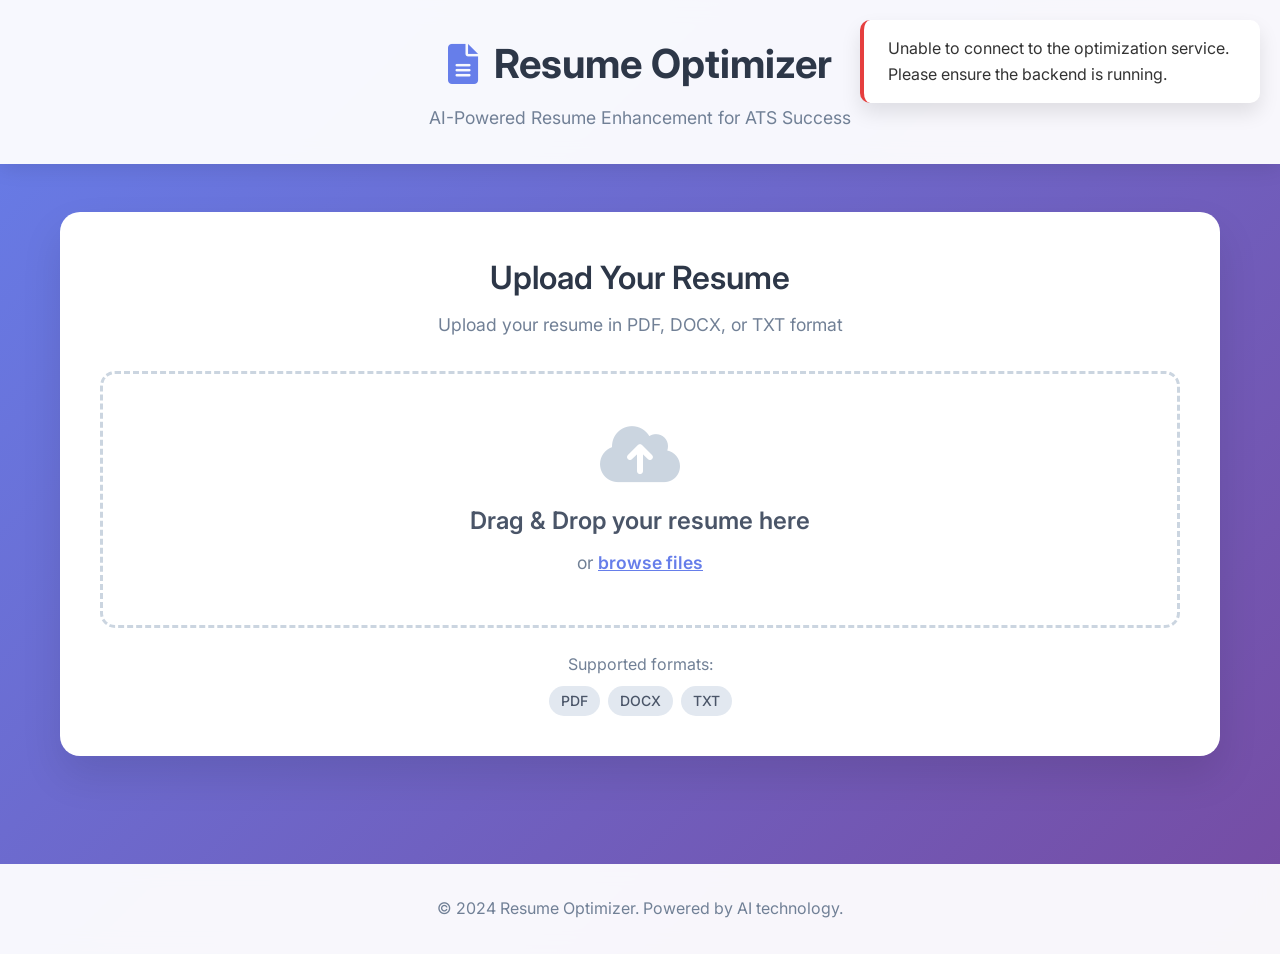
==== commit b2846c58: "Merge 318ec1a0f26399a6ef6dd65380ddede34ece70b5 into 6435db4862fe18f7c3a162f5170260abaa15fa7f" ====
--- a/frontend/index.html
+++ b/frontend/index.html
@@ -3,267 +3,210 @@
 <head>
     <meta charset="UTF-8">
     <meta name="viewport" content="width=device-width, initial-scale=1.0">
-    <title>Resume Optimizer - AI-Powered ATS Optimization</title>
+    <title>Resume Optimizer - AI-Powered Resume Enhancement</title>
     <link rel="stylesheet" href="styles.css">
     <link href="https://cdnjs.cloudflare.com/ajax/libs/font-awesome/6.0.0/css/all.min.css" rel="stylesheet">
     <link href="https://fonts.googleapis.com/css2?family=Inter:wght@300;400;500;600;700&display=swap" rel="stylesheet">
 </head>
 <body>
-    <!-- Header -->
-    <header class="header">
-        <div class="container">
-            <div class="header-content">
+    <div class="app">
+        <!-- Header -->
+        <header class="header">
+            <div class="container">
                 <div class="logo">
                     <i class="fas fa-file-alt"></i>
                     <h1>Resume Optimizer</h1>
                 </div>
-                <div class="header-subtitle">
-                    AI-Powered ATS-Friendly Resume Optimization
-                </div>
+                <p class="tagline">AI-Powered Resume Enhancement for ATS Success</p>
             </div>
-        </div>
-    </header>
-
-    <!-- Main Content -->
-    <main class="main">
-        <div class="container">
-            <!-- Status Banner -->
-            <div id="statusBanner" class="status-banner" style="display: none;">
-                <div class="status-content">
-                    <i class="fas fa-info-circle"></i>
-                    <span id="statusMessage"></span>
-                </div>
-                <button id="closeStatus" class="status-close">
-                    <i class="fas fa-times"></i>
-                </button>
+        </header>
+
+        <!-- Main Content -->
+        <main class="main">
+            <div class="container">
+                <!-- Upload Section -->
+                <section class="upload-section" id="uploadSection">
+                    <div class="upload-card">
+                        <div class="upload-header">
+                            <h2>Upload Your Resume</h2>
+                            <p>Upload your resume in PDF, DOCX, or TXT format</p>
+                        </div>
+                        
+                        <div class="upload-area" id="uploadArea">
+                            <div class="upload-content">
+                                <i class="fas fa-cloud-upload-alt upload-icon"></i>
+                                <h3>Drag & Drop your resume here</h3>
+                                <p>or <span class="upload-link">browse files</span></p>
+                                <input type="file" id="fileInput" accept=".pdf,.docx,.txt" hidden>
+                            </div>
+                            <div class="file-info" id="fileInfo" style="display: none;">
+                                <i class="fas fa-file"></i>
+                                <span class="file-name"></span>
+                                <button class="remove-file" id="removeFile">
+                                    <i class="fas fa-times"></i>
+                                </button>
+                            </div>
+                        </div>
+
+                        <div class="supported-formats">
+                            <p>Supported formats:</p>
+                            <div class="format-badges">
+                                <span class="format-badge">PDF</span>
+                                <span class="format-badge">DOCX</span>
+                                <span class="format-badge">TXT</span>
+                            </div>
+                        </div>
+                    </div>
+                </section>
+
+                <!-- Job Description Section -->
+                <section class="job-description-section" id="jobDescriptionSection" style="display: none;">
+                    <div class="job-card">
+                        <div class="job-header">
+                            <h2>Job Description</h2>
+                            <p>Paste the job description you're applying for</p>
+                        </div>
+                        
+                        <div class="job-input">
+                            <textarea 
+                                id="jobDescription" 
+                                placeholder="Paste the job description here... This will help our AI optimize your resume to match the specific requirements and keywords."
+                                rows="8"
+                            ></textarea>
+                            <div class="char-count">
+                                <span id="charCount">0</span> characters
+                            </div>
+                        </div>
+
+                        <div class="job-actions">
+                            <button class="btn btn-secondary" id="backToUpload">
+                                <i class="fas fa-arrow-left"></i>
+                                Back to Upload
+                            </button>
+                            <button class="btn btn-primary" id="optimizeResume" disabled>
+                                <i class="fas fa-magic"></i>
+                                Optimize Resume
+                            </button>
+                        </div>
+                    </div>
+                </section>
+
+                <!-- Loading Section -->
+                <section class="loading-section" id="loadingSection" style="display: none;">
+                    <div class="loading-card">
+                        <div class="loading-content">
+                            <div class="spinner"></div>
+                            <h2>Optimizing Your Resume</h2>
+                            <p>Our AI is analyzing your resume and job description...</p>
+                            <div class="progress-steps">
+                                <div class="step active">
+                                    <i class="fas fa-file-upload"></i>
+                                    <span>Parsing Resume</span>
+                                </div>
+                                <div class="step">
+                                    <i class="fas fa-search"></i>
+                                    <span>Analyzing Match</span>
+                                </div>
+                                <div class="step">
+                                    <i class="fas fa-magic"></i>
+                                    <span>Optimizing Content</span>
+                                </div>
+                                <div class="step">
+                                    <i class="fas fa-check"></i>
+                                    <span>Finalizing</span>
+                                </div>
+                            </div>
+                        </div>
+                    </div>
+                </section>
+
+                <!-- Results Section -->
+                <section class="results-section" id="resultsSection" style="display: none;">
+                    <div class="results-header">
+                        <h2>Optimization Complete!</h2>
+                        <p>Your resume has been enhanced for better ATS compatibility and job matching</p>
+                    </div>
+
+                    <div class="results-content">
+                        <!-- Comparison View -->
+                        <div class="comparison-container">
+                            <div class="comparison-tabs">
+                                <button class="tab-btn active" data-tab="original">
+                                    <i class="fas fa-file-alt"></i>
+                                    Original Resume
+                                </button>
+                                <button class="tab-btn" data-tab="optimized">
+                                    <i class="fas fa-magic"></i>
+                                    Optimized Resume
+                                </button>
+                                <button class="tab-btn" data-tab="comparison">
+                                    <i class="fas fa-balance-scale"></i>
+                                    Side by Side
+                                </button>
+                            </div>
+
+                            <div class="tab-content">
+                                <div class="tab-pane active" id="originalTab">
+                                    <div class="resume-content">
+                                        <pre id="originalResume"></pre>
+                                    </div>
+                                </div>
+                                
+                                <div class="tab-pane" id="optimizedTab">
+                                    <div class="resume-content">
+                                        <pre id="optimizedResume"></pre>
+                                    </div>
+                                </div>
+                                
+                                <div class="tab-pane" id="comparisonTab">
+                                    <div class="comparison-view">
+                                        <div class="comparison-panel">
+                                            <h3>Original</h3>
+                                            <div class="resume-content">
+                                                <pre id="originalResumeComparison"></pre>
+                                            </div>
+                                        </div>
+                                        <div class="comparison-panel">
+                                            <h3>Optimized</h3>
+                                            <div class="resume-content">
+                                                <pre id="optimizedResumeComparison"></pre>
+                                            </div>
+                                        </div>
+                                    </div>
+                                </div>
+                            </div>
+                        </div>
+
+                        <!-- Action Buttons -->
+                        <div class="results-actions">
+                            <button class="btn btn-outline" id="downloadOptimized">
+                                <i class="fas fa-download"></i>
+                                Download Optimized Resume
+                            </button>
+                            <button class="btn btn-outline" id="copyOptimized">
+                                <i class="fas fa-copy"></i>
+                                Copy to Clipboard
+                            </button>
+                            <button class="btn btn-primary" id="optimizeAnother">
+                                <i class="fas fa-plus"></i>
+                                Optimize Another Resume
+                            </button>
+                        </div>
+                    </div>
+                </section>
             </div>
-
-            <!-- Upload Section -->
-            <section class="upload-section">
-                <div class="section-header">
-                    <h2><i class="fas fa-upload"></i> Upload Your Resume</h2>
-                    <p>Upload your resume in PDF, DOCX, or TXT format (max 10MB)</p>
-                </div>
-
-                <div class="upload-area" id="uploadArea">
-                    <div class="upload-content">
-                        <i class="fas fa-cloud-upload-alt"></i>
-                        <h3>Drag & drop your resume here</h3>
-                        <p>or <button type="button" class="browse-btn" id="browseBtn">browse files</button></p>
-                        <input type="file" id="fileInput" accept=".pdf,.docx,.txt" style="display: none;">
-                        <div class="supported-formats">
-                            <small>Supported formats: PDF, DOCX, TXT</small>
-                        </div>
-                    </div>
-                </div>
-
-                <div id="fileInfo" class="file-info" style="display: none;">
-                    <div class="file-details">
-                        <i class="fas fa-file"></i>
-                        <div class="file-meta">
-                            <div class="file-name" id="fileName"></div>
-                            <div class="file-size" id="fileSize"></div>
-                        </div>
-                        <button type="button" class="remove-file" id="removeFile">
-                            <i class="fas fa-times"></i>
-                        </button>
-                    </div>
-                </div>
-            </section>
-
-            <!-- Job Description Section -->
-            <section class="job-section">
-                <div class="section-header">
-                    <h2><i class="fas fa-briefcase"></i> Job Description</h2>
-                    <p>Paste the job description you want to optimize your resume for</p>
-                </div>
-
-                <div class="job-input-container">
-                    <textarea 
-                        id="jobDescription" 
-                        placeholder="Paste the complete job description here. Include requirements, responsibilities, and any specific skills or qualifications mentioned..."
-                        rows="8"
-                    ></textarea>
-                    <div class="char-counter">
-                        <span id="charCount">0</span> characters
-                    </div>
-                </div>
-            </section>
-
-            <!-- Options Section -->
-            <section class="options-section">
-                <div class="section-header">
-                    <h2><i class="fas fa-cog"></i> Optimization Options</h2>
-                </div>
-
-                <div class="options-grid">
-                    <label class="option-card">
-                        <input type="checkbox" id="includeAnalysis" checked>
-                        <div class="option-content">
-                            <div class="option-icon">
-                                <i class="fas fa-chart-line"></i>
-                            </div>
-                            <div class="option-text">
-                                <h3>Include Analysis</h3>
-                                <p>Get detailed analysis of resume-job fit and recommendations</p>
-                            </div>
-                        </div>
-                    </label>
-
-                    <div class="option-card info-card">
-                        <div class="option-content">
-                            <div class="option-icon">
-                                <i class="fas fa-robot"></i>
-                            </div>
-                            <div class="option-text">
-                                <h3>AI-Powered</h3>
-                                <p>Uses Google Gemini AI for intelligent optimization</p>
-                            </div>
-                        </div>
-                    </div>
-
-                    <div class="option-card info-card">
-                        <div class="option-content">
-                            <div class="option-icon">
-                                <i class="fas fa-check-circle"></i>
-                            </div>
-                            <div class="option-text">
-                                <h3>ATS-Friendly</h3>
-                                <p>Optimized for Applicant Tracking Systems</p>
-                            </div>
-                        </div>
-                    </div>
-                </div>
-            </section>
-
-            <!-- Action Section -->
-            <section class="action-section">
-                <button type="button" id="optimizeBtn" class="optimize-btn" disabled>
-                    <i class="fas fa-magic"></i>
-                    <span>Optimize Resume</span>
-                </button>
-
-                <button type="button" id="analyzeBtn" class="analyze-btn" disabled>
-                    <i class="fas fa-search"></i>
-                    <span>Analyze Only</span>
-                </button>
-            </section>
-
-            <!-- Loading Section -->
-            <section id="loadingSection" class="loading-section" style="display: none;">
-                <div class="loading-content">
-                    <div class="loading-spinner"></div>
-                    <h3 id="loadingTitle">Processing Your Resume</h3>
-                    <p id="loadingMessage">This may take a few moments...</p>
-                    <div class="loading-steps">
-                        <div class="step" id="step1">
-                            <i class="fas fa-file-upload"></i>
-                            <span>Parsing resume</span>
-                        </div>
-                        <div class="step" id="step2">
-                            <i class="fas fa-brain"></i>
-                            <span>AI analysis</span>
-                        </div>
-                        <div class="step" id="step3">
-                            <i class="fas fa-magic"></i>
-                            <span>Optimizing content</span>
-                        </div>
-                        <div class="step" id="step4">
-                            <i class="fas fa-check"></i>
-                            <span>Finalizing</span>
-                        </div>
-                    </div>
-                </div>
-            </section>
-
-            <!-- Results Section -->
-            <section id="resultsSection" class="results-section" style="display: none;">
-                <div class="section-header">
-                    <h2><i class="fas fa-star"></i> Optimization Results</h2>
-                </div>
-
-                <!-- Analysis Results -->
-                <div id="analysisResults" class="results-card" style="display: none;">
-                    <div class="card-header">
-                        <h3><i class="fas fa-chart-line"></i> Resume Analysis</h3>
-                        <button type="button" class="toggle-btn" id="toggleAnalysis">
-                            <i class="fas fa-chevron-down"></i>
-                        </button>
-                    </div>
-                    <div class="card-content" id="analysisContent">
-                        <!-- Analysis content will be inserted here -->
-                    </div>
-                </div>
-
-                <!-- Optimized Resume -->
-                <div id="optimizedResults" class="results-card" style="display: none;">
-                    <div class="card-header">
-                        <h3><i class="fas fa-file-alt"></i> Optimized Resume</h3>
-                        <div class="card-actions">
-                            <button type="button" class="action-btn" id="copyBtn">
-                                <i class="fas fa-copy"></i> Copy
-                            </button>
-                            <button type="button" class="action-btn" id="downloadBtn">
-                                <i class="fas fa-download"></i> Download
-                            </button>
-                        </div>
-                    </div>
-                    <div class="card-content">
-                        <div class="resume-preview" id="resumePreview">
-                            <!-- Optimized resume content will be inserted here -->
-                        </div>
-                    </div>
-                </div>
-
-                <!-- Processing Info -->
-                <div id="processingInfo" class="info-card">
-                    <h4><i class="fas fa-info-circle"></i> Processing Summary</h4>
-                    <ul id="processingSteps">
-                        <!-- Processing steps will be inserted here -->
-                    </ul>
-                </div>
-
-                <!-- Action Buttons -->
-                <div class="results-actions">
-                    <button type="button" id="newOptimization" class="secondary-btn">
-                        <i class="fas fa-plus"></i>
-                        Optimize Another Resume
-                    </button>
-                </div>
-            </section>
-        </div>
-    </main>
-
-    <!-- Footer -->
-    <footer class="footer">
-        <div class="container">
-            <div class="footer-content">
-                <div class="footer-text">
-                    <p>&copy; 2024 Resume Optimizer. Powered by AI technology.</p>
-                </div>
-                <div class="footer-links">
-                    <a href="#" onclick="showAbout()">About</a>
-                    <a href="#" onclick="showPrivacy()">Privacy</a>
-                    <a href="#" onclick="showHelp()">Help</a>
-                </div>
+        </main>
+
+        <!-- Footer -->
+        <footer class="footer">
+            <div class="container">
+                <p>&copy; 2024 Resume Optimizer. Powered by AI technology.</p>
             </div>
-        </div>
-    </footer>
-
-    <!-- Modals -->
-    <div id="modal" class="modal" style="display: none;">
-        <div class="modal-content">
-            <div class="modal-header">
-                <h3 id="modalTitle"></h3>
-                <button type="button" class="modal-close" id="modalClose">
-                    <i class="fas fa-times"></i>
-                </button>
-            </div>
-            <div class="modal-body" id="modalBody">
-                <!-- Modal content will be inserted here -->
-            </div>
-        </div>
+        </footer>
     </div>
+
+    <!-- Toast Notifications -->
+    <div class="toast-container" id="toastContainer"></div>
 
     <script src="script.js"></script>
 </body>
--- a/frontend/styles.css
+++ b/frontend/styles.css
@@ -5,31 +5,12 @@
     box-sizing: border-box;
 }
 
-:root {
-    --primary-color: #2563eb;
-    --primary-hover: #1d4ed8;
-    --secondary-color: #64748b;
-    --success-color: #10b981;
-    --warning-color: #f59e0b;
-    --error-color: #ef4444;
-    --background: #f8fafc;
-    --surface: #ffffff;
-    --text-primary: #1e293b;
-    --text-secondary: #64748b;
-    --border-color: #e2e8f0;
-    --border-radius: 12px;
-    --shadow-sm: 0 1px 2px 0 rgb(0 0 0 / 0.05);
-    --shadow-md: 0 4px 6px -1px rgb(0 0 0 / 0.1), 0 2px 4px -2px rgb(0 0 0 / 0.1);
-    --shadow-lg: 0 10px 15px -3px rgb(0 0 0 / 0.1), 0 4px 6px -4px rgb(0 0 0 / 0.1);
-    --transition: all 0.2s cubic-bezier(0.4, 0, 0.2, 1);
-}
-
 body {
     font-family: 'Inter', -apple-system, BlinkMacSystemFont, 'Segoe UI', Roboto, sans-serif;
-    background-color: var(--background);
-    color: var(--text-primary);
     line-height: 1.6;
-    font-size: 16px;
+    color: #333;
+    background: linear-gradient(135deg, #667eea 0%, #764ba2 100%);
+    min-height: 100vh;
 }
 
 .container {
@@ -40,689 +21,533 @@
 
 /* Header */
 .header {
-    background: linear-gradient(135deg, var(--primary-color) 0%, var(--primary-hover) 100%);
+    background: rgba(255, 255, 255, 0.95);
+    backdrop-filter: blur(10px);
+    padding: 2rem 0;
+    text-align: center;
+    box-shadow: 0 4px 20px rgba(0, 0, 0, 0.1);
+}
+
+.logo {
+    display: flex;
+    align-items: center;
+    justify-content: center;
+    gap: 1rem;
+    margin-bottom: 0.5rem;
+}
+
+.logo i {
+    font-size: 2.5rem;
+    color: #667eea;
+}
+
+.logo h1 {
+    font-size: 2.5rem;
+    font-weight: 700;
+    color: #2d3748;
+}
+
+.tagline {
+    color: #718096;
+    font-size: 1.1rem;
+    font-weight: 400;
+}
+
+/* Main Content */
+.main {
+    padding: 3rem 0;
+    min-height: calc(100vh - 200px);
+}
+
+/* Cards */
+.upload-card,
+.job-card,
+.loading-card {
+    background: white;
+    border-radius: 20px;
+    padding: 2.5rem;
+    box-shadow: 0 20px 40px rgba(0, 0, 0, 0.1);
+    margin-bottom: 2rem;
+    transition: transform 0.3s ease, box-shadow 0.3s ease;
+}
+
+.upload-card:hover,
+.job-card:hover {
+    transform: translateY(-5px);
+    box-shadow: 0 25px 50px rgba(0, 0, 0, 0.15);
+}
+
+/* Upload Section */
+.upload-header,
+.job-header {
+    text-align: center;
+    margin-bottom: 2rem;
+}
+
+.upload-header h2,
+.job-header h2 {
+    font-size: 2rem;
+    font-weight: 600;
+    color: #2d3748;
+    margin-bottom: 0.5rem;
+}
+
+.upload-header p,
+.job-header p {
+    color: #718096;
+    font-size: 1.1rem;
+}
+
+/* Upload Area */
+.upload-area {
+    border: 3px dashed #cbd5e0;
+    border-radius: 15px;
+    padding: 3rem 2rem;
+    text-align: center;
+    transition: all 0.3s ease;
+    cursor: pointer;
+    position: relative;
+    overflow: hidden;
+}
+
+.upload-area:hover {
+    border-color: #667eea;
+    background: rgba(102, 126, 234, 0.05);
+}
+
+.upload-area.dragover {
+    border-color: #667eea;
+    background: rgba(102, 126, 234, 0.1);
+    transform: scale(1.02);
+}
+
+.upload-content {
+    transition: opacity 0.3s ease;
+}
+
+.upload-area.has-file .upload-content {
+    opacity: 0;
+    pointer-events: none;
+}
+
+.upload-icon {
+    font-size: 4rem;
+    color: #cbd5e0;
+    margin-bottom: 1rem;
+    transition: color 0.3s ease;
+}
+
+.upload-area:hover .upload-icon {
+    color: #667eea;
+}
+
+.upload-content h3 {
+    font-size: 1.5rem;
+    font-weight: 600;
+    color: #4a5568;
+    margin-bottom: 0.5rem;
+}
+
+.upload-content p {
+    color: #718096;
+    font-size: 1.1rem;
+}
+
+.upload-link {
+    color: #667eea;
+    font-weight: 600;
+    cursor: pointer;
+    text-decoration: underline;
+}
+
+/* File Info */
+.file-info {
+    display: flex;
+    align-items: center;
+    justify-content: center;
+    gap: 1rem;
+    padding: 1rem;
+    background: #f7fafc;
+    border-radius: 10px;
+    border: 2px solid #e2e8f0;
+}
+
+.file-info i {
+    font-size: 1.5rem;
+    color: #667eea;
+}
+
+.file-name {
+    font-weight: 500;
+    color: #2d3748;
+}
+
+.remove-file {
+    background: #fed7d7;
+    color: #e53e3e;
+    border: none;
+    border-radius: 50%;
+    width: 30px;
+    height: 30px;
+    display: flex;
+    align-items: center;
+    justify-content: center;
+    cursor: pointer;
+    transition: all 0.3s ease;
+}
+
+.remove-file:hover {
+    background: #feb2b2;
+    transform: scale(1.1);
+}
+
+/* Supported Formats */
+.supported-formats {
+    margin-top: 1.5rem;
+    text-align: center;
+}
+
+.supported-formats p {
+    color: #718096;
+    margin-bottom: 0.5rem;
+}
+
+.format-badges {
+    display: flex;
+    justify-content: center;
+    gap: 0.5rem;
+}
+
+.format-badge {
+    background: #e2e8f0;
+    color: #4a5568;
+    padding: 0.25rem 0.75rem;
+    border-radius: 20px;
+    font-size: 0.875rem;
+    font-weight: 500;
+}
+
+/* Job Description */
+.job-input {
+    margin-bottom: 2rem;
+}
+
+.job-input textarea {
+    width: 100%;
+    padding: 1rem;
+    border: 2px solid #e2e8f0;
+    border-radius: 10px;
+    font-size: 1rem;
+    font-family: inherit;
+    resize: vertical;
+    transition: border-color 0.3s ease;
+}
+
+.job-input textarea:focus {
+    outline: none;
+    border-color: #667eea;
+    box-shadow: 0 0 0 3px rgba(102, 126, 234, 0.1);
+}
+
+.char-count {
+    text-align: right;
+    margin-top: 0.5rem;
+    color: #718096;
+    font-size: 0.875rem;
+}
+
+/* Buttons */
+.btn {
+    display: inline-flex;
+    align-items: center;
+    gap: 0.5rem;
+    padding: 0.75rem 1.5rem;
+    border: none;
+    border-radius: 10px;
+    font-size: 1rem;
+    font-weight: 500;
+    cursor: pointer;
+    transition: all 0.3s ease;
+    text-decoration: none;
+}
+
+.btn:disabled {
+    opacity: 0.6;
+    cursor: not-allowed;
+}
+
+.btn-primary {
+    background: linear-gradient(135deg, #667eea 0%, #764ba2 100%);
     color: white;
-    padding: 2rem 0;
-    text-align: center;
-}
-
-.header-content {
+}
+
+.btn-primary:hover:not(:disabled) {
+    transform: translateY(-2px);
+    box-shadow: 0 10px 20px rgba(102, 126, 234, 0.3);
+}
+
+.btn-secondary {
+    background: #f7fafc;
+    color: #4a5568;
+    border: 2px solid #e2e8f0;
+}
+
+.btn-secondary:hover {
+    background: #edf2f7;
+    border-color: #cbd5e0;
+}
+
+.btn-outline {
+    background: transparent;
+    color: #667eea;
+    border: 2px solid #667eea;
+}
+
+.btn-outline:hover {
+    background: #667eea;
+    color: white;
+}
+
+.job-actions {
+    display: flex;
+    gap: 1rem;
+    justify-content: center;
+}
+
+/* Loading Section */
+.loading-card {
+    text-align: center;
+    padding: 4rem 2rem;
+}
+
+.spinner {
+    width: 60px;
+    height: 60px;
+    border: 4px solid #e2e8f0;
+    border-top: 4px solid #667eea;
+    border-radius: 50%;
+    animation: spin 1s linear infinite;
+    margin: 0 auto 2rem;
+}
+
+@keyframes spin {
+    0% { transform: rotate(0deg); }
+    100% { transform: rotate(360deg); }
+}
+
+.loading-content h2 {
+    font-size: 2rem;
+    font-weight: 600;
+    color: #2d3748;
+    margin-bottom: 0.5rem;
+}
+
+.loading-content p {
+    color: #718096;
+    font-size: 1.1rem;
+    margin-bottom: 2rem;
+}
+
+/* Progress Steps */
+.progress-steps {
+    display: flex;
+    justify-content: center;
+    gap: 2rem;
+    flex-wrap: wrap;
+}
+
+.step {
     display: flex;
     flex-direction: column;
     align-items: center;
     gap: 0.5rem;
-}
-
-.logo {
-    display: flex;
-    align-items: center;
-    gap: 0.75rem;
+    opacity: 0.4;
+    transition: opacity 0.3s ease;
+}
+
+.step.active {
+    opacity: 1;
+}
+
+.step i {
     font-size: 1.5rem;
-    font-weight: 700;
-}
-
-.logo i {
+    color: #667eea;
+}
+
+.step span {
+    font-size: 0.875rem;
+    font-weight: 500;
+    color: #4a5568;
+}
+
+/* Results Section */
+.results-header {
+    text-align: center;
+    margin-bottom: 2rem;
+}
+
+.results-header h2 {
     font-size: 2rem;
-}
-
-.header-subtitle {
+    font-weight: 600;
+    color: #2d3748;
+    margin-bottom: 0.5rem;
+}
+
+.results-header p {
+    color: #718096;
     font-size: 1.1rem;
-    opacity: 0.9;
-    font-weight: 400;
-}
-
-/* Main Content */
-.main {
-    padding: 3rem 0;
-}
-
-/* Status Banner */
-.status-banner {
-    background: var(--surface);
-    border: 1px solid var(--border-color);
-    border-radius: var(--border-radius);
-    padding: 1rem;
+}
+
+/* Comparison Container */
+.comparison-container {
+    background: white;
+    border-radius: 20px;
+    box-shadow: 0 20px 40px rgba(0, 0, 0, 0.1);
+    overflow: hidden;
     margin-bottom: 2rem;
-    display: flex;
-    align-items: center;
-    justify-content: space-between;
-    box-shadow: var(--shadow-sm);
-}
-
-.status-banner.success {
-    background: #f0fdf4;
-    border-color: var(--success-color);
-    color: #166534;
-}
-
-.status-banner.error {
-    background: #fef2f2;
-    border-color: var(--error-color);
-    color: #991b1b;
-}
-
-.status-banner.warning {
-    background: #fffbeb;
-    border-color: var(--warning-color);
-    color: #92400e;
-}
-
-.status-content {
-    display: flex;
-    align-items: center;
-    gap: 0.75rem;
-}
-
-.status-close {
+}
+
+.comparison-tabs {
+    display: flex;
+    background: #f7fafc;
+    border-bottom: 1px solid #e2e8f0;
+}
+
+.tab-btn {
+    flex: 1;
+    padding: 1rem 1.5rem;
     background: none;
     border: none;
     cursor: pointer;
-    padding: 0.5rem;
-    border-radius: 6px;
-    transition: var(--transition);
-}
-
-.status-close:hover {
-    background: rgba(0, 0, 0, 0.1);
-}
-
-/* Sections */
-section {
-    background: var(--surface);
-    border-radius: var(--border-radius);
+    font-weight: 500;
+    color: #718096;
+    transition: all 0.3s ease;
+    display: flex;
+    align-items: center;
+    justify-content: center;
+    gap: 0.5rem;
+}
+
+.tab-btn.active {
+    background: white;
+    color: #667eea;
+    border-bottom: 3px solid #667eea;
+}
+
+.tab-btn:hover {
+    background: #edf2f7;
+}
+
+.tab-content {
+    min-height: 500px;
+}
+
+.tab-pane {
+    display: none;
+    height: 100%;
+}
+
+.tab-pane.active {
+    display: block;
+}
+
+.resume-content {
     padding: 2rem;
-    margin-bottom: 2rem;
-    box-shadow: var(--shadow-sm);
-    border: 1px solid var(--border-color);
-}
-
-.section-header {
-    margin-bottom: 1.5rem;
-}
-
-.section-header h2 {
-    font-size: 1.5rem;
-    font-weight: 600;
-    margin-bottom: 0.5rem;
-    display: flex;
-    align-items: center;
-    gap: 0.75rem;
-    color: var(--text-primary);
-}
-
-.section-header p {
-    color: var(--text-secondary);
-    font-size: 0.95rem;
-}
-
-/* Upload Area */
-.upload-area {
-    border: 2px dashed var(--border-color);
-    border-radius: var(--border-radius);
-    padding: 3rem 2rem;
-    text-align: center;
-    transition: var(--transition);
-    cursor: pointer;
-}
-
-.upload-area:hover,
-.upload-area.dragover {
-    border-color: var(--primary-color);
-    background: #f8faff;
-}
-
-.upload-content i {
-    font-size: 3rem;
-    color: var(--text-secondary);
-    margin-bottom: 1rem;
-}
-
-.upload-content h3 {
+    max-height: 600px;
+    overflow-y: auto;
+}
+
+.resume-content pre {
+    white-space: pre-wrap;
+    word-wrap: break-word;
+    font-family: 'Inter', monospace;
+    font-size: 0.9rem;
+    line-height: 1.6;
+    color: #2d3748;
+    background: #f7fafc;
+    padding: 1.5rem;
+    border-radius: 10px;
+    border: 1px solid #e2e8f0;
+}
+
+/* Comparison View */
+.comparison-view {
+    display: grid;
+    grid-template-columns: 1fr 1fr;
+    gap: 0;
+    height: 100%;
+}
+
+.comparison-panel {
+    padding: 2rem;
+    border-right: 1px solid #e2e8f0;
+}
+
+.comparison-panel:last-child {
+    border-right: none;
+}
+
+.comparison-panel h3 {
     font-size: 1.25rem;
     font-weight: 600;
-    margin-bottom: 0.5rem;
-    color: var(--text-primary);
-}
-
-.upload-content p {
-    color: var(--text-secondary);
+    color: #2d3748;
     margin-bottom: 1rem;
-}
-
-.browse-btn {
-    background: none;
-    border: none;
-    color: var(--primary-color);
-    font-weight: 500;
-    cursor: pointer;
-    text-decoration: underline;
-    font-size: inherit;
-}
-
-.browse-btn:hover {
-    color: var(--primary-hover);
-}
-
-.supported-formats {
-    margin-top: 1rem;
-    color: var(--text-secondary);
-}
-
-/* File Info */
-.file-info {
-    background: #f8faff;
-    border: 1px solid #e0e7ff;
-    border-radius: var(--border-radius);
-    padding: 1rem;
-    margin-top: 1rem;
-}
-
-.file-details {
-    display: flex;
-    align-items: center;
+    text-align: center;
+}
+
+/* Results Actions */
+.results-actions {
+    display: flex;
     gap: 1rem;
-}
-
-.file-details i {
-    font-size: 1.5rem;
-    color: var(--primary-color);
-}
-
-.file-meta {
-    flex: 1;
-}
-
-.file-name {
-    font-weight: 500;
-    color: var(--text-primary);
-}
-
-.file-size {
-    font-size: 0.875rem;
-    color: var(--text-secondary);
-}
-
-.remove-file {
-    background: none;
-    border: none;
-    color: var(--text-secondary);
-    cursor: pointer;
-    padding: 0.5rem;
-    border-radius: 6px;
-    transition: var(--transition);
-}
-
-.remove-file:hover {
-    background: #fee2e2;
-    color: var(--error-color);
-}
-
-/* Job Input */
-.job-input-container {
-    position: relative;
-}
-
-#jobDescription {
-    width: 100%;
-    padding: 1rem;
-    border: 1px solid var(--border-color);
-    border-radius: var(--border-radius);
-    font-family: inherit;
-    font-size: 0.95rem;
-    line-height: 1.5;
-    resize: vertical;
-    min-height: 200px;
-    transition: var(--transition);
-}
-
-#jobDescription:focus {
-    outline: none;
-    border-color: var(--primary-color);
-    box-shadow: 0 0 0 3px rgb(37 99 235 / 0.1);
-}
-
-.char-counter {
-    text-align: right;
-    margin-top: 0.5rem;
-    font-size: 0.875rem;
-    color: var(--text-secondary);
-}
-
-/* Options Grid */
-.options-grid {
-    display: grid;
-    grid-template-columns: repeat(auto-fit, minmax(280px, 1fr));
-    gap: 1rem;
-}
-
-.option-card {
-    border: 1px solid var(--border-color);
-    border-radius: var(--border-radius);
-    padding: 1.5rem;
-    cursor: pointer;
-    transition: var(--transition);
-    background: var(--surface);
-}
-
-.option-card:hover {
-    border-color: var(--primary-color);
-    box-shadow: var(--shadow-md);
-}
-
-.option-card input[type="checkbox"] {
-    display: none;
-}
-
-.option-card input[type="checkbox"]:checked + .option-content {
-    background: #f8faff;
-    border-color: var(--primary-color);
-}
-
-.option-content {
-    display: flex;
-    align-items: flex-start;
-    gap: 1rem;
-    padding: 0.5rem;
-    border-radius: 8px;
-    transition: var(--transition);
-}
-
-.option-icon {
-    flex-shrink: 0;
-    width: 48px;
-    height: 48px;
-    background: #f1f5f9;
-    border-radius: 12px;
-    display: flex;
-    align-items: center;
-    justify-content: center;
-    color: var(--primary-color);
-    font-size: 1.25rem;
-}
-
-.option-text h3 {
-    font-size: 1.1rem;
-    font-weight: 600;
-    margin-bottom: 0.25rem;
-    color: var(--text-primary);
-}
-
-.option-text p {
-    font-size: 0.875rem;
-    color: var(--text-secondary);
-    line-height: 1.4;
-}
-
-.info-card {
-    cursor: default;
-    opacity: 0.8;
-}
-
-.info-card:hover {
-    opacity: 1;
-}
-
-/* Action Section */
-.action-section {
-    text-align: center;
-    padding: 2rem;
-    background: none;
-    border: none;
-    box-shadow: none;
-    display: flex;
-    gap: 1rem;
     justify-content: center;
     flex-wrap: wrap;
-}
-
-.optimize-btn,
-.analyze-btn {
-    padding: 1rem 2rem;
-    border: none;
-    border-radius: var(--border-radius);
-    font-size: 1.1rem;
-    font-weight: 600;
-    cursor: pointer;
-    transition: var(--transition);
-    display: flex;
-    align-items: center;
-    gap: 0.75rem;
-    min-width: 200px;
-    justify-content: center;
-}
-
-.optimize-btn {
-    background: var(--primary-color);
-    color: white;
-}
-
-.optimize-btn:hover:not(:disabled) {
-    background: var(--primary-hover);
-    transform: translateY(-2px);
-    box-shadow: var(--shadow-lg);
-}
-
-.analyze-btn {
-    background: var(--surface);
-    color: var(--text-primary);
-    border: 2px solid var(--border-color);
-}
-
-.analyze-btn:hover:not(:disabled) {
-    border-color: var(--primary-color);
-    color: var(--primary-color);
-    transform: translateY(-2px);
-    box-shadow: var(--shadow-md);
-}
-
-.optimize-btn:disabled,
-.analyze-btn:disabled {
-    opacity: 0.5;
-    cursor: not-allowed;
-    transform: none;
-}
-
-/* Loading Section */
-.loading-section {
-    text-align: center;
-    padding: 3rem 2rem;
-}
-
-.loading-content h3 {
-    font-size: 1.5rem;
-    font-weight: 600;
-    margin-bottom: 0.5rem;
-    color: var(--text-primary);
-}
-
-.loading-content p {
-    color: var(--text-secondary);
-    margin-bottom: 2rem;
-}
-
-.loading-spinner {
-    width: 64px;
-    height: 64px;
-    border: 4px solid var(--border-color);
-    border-top: 4px solid var(--primary-color);
-    border-radius: 50%;
-    animation: spin 1s linear infinite;
-    margin: 0 auto 2rem;
-}
-
-@keyframes spin {
-    0% { transform: rotate(0deg); }
-    100% { transform: rotate(360deg); }
-}
-
-.loading-steps {
-    display: flex;
-    justify-content: center;
-    gap: 2rem;
-    flex-wrap: wrap;
-}
-
-.step {
-    display: flex;
-    flex-direction: column;
-    align-items: center;
-    gap: 0.5rem;
-    opacity: 0.3;
-    transition: var(--transition);
-}
-
-.step.active {
-    opacity: 1;
-    color: var(--primary-color);
-}
-
-.step.completed {
-    opacity: 0.7;
-    color: var(--success-color);
-}
-
-.step i {
-    font-size: 1.5rem;
-    width: 48px;
-    height: 48px;
-    background: #f1f5f9;
-    border-radius: 50%;
-    display: flex;
-    align-items: center;
-    justify-content: center;
-}
-
-.step.active i {
-    background: #eff6ff;
-    color: var(--primary-color);
-}
-
-.step.completed i {
-    background: #f0fdf4;
-    color: var(--success-color);
-}
-
-/* Results Section */
-.results-card {
-    background: var(--surface);
-    border: 1px solid var(--border-color);
-    border-radius: var(--border-radius);
-    margin-bottom: 1.5rem;
-    overflow: hidden;
-}
-
-.card-header {
-    background: #f8fafc;
-    padding: 1.5rem;
-    border-bottom: 1px solid var(--border-color);
-    display: flex;
-    align-items: center;
-    justify-content: space-between;
-}
-
-.card-header h3 {
-    font-size: 1.25rem;
-    font-weight: 600;
-    display: flex;
-    align-items: center;
-    gap: 0.75rem;
-    color: var(--text-primary);
-}
-
-.card-actions {
-    display: flex;
-    gap: 0.5rem;
-}
-
-.action-btn,
-.toggle-btn {
-    padding: 0.5rem 1rem;
-    border: 1px solid var(--border-color);
-    background: var(--surface);
-    border-radius: 6px;
-    cursor: pointer;
-    font-size: 0.875rem;
-    transition: var(--transition);
-}
-
-.action-btn:hover,
-.toggle-btn:hover {
-    border-color: var(--primary-color);
-    color: var(--primary-color);
-}
-
-.card-content {
-    padding: 1.5rem;
-}
-
-.resume-preview {
-    background: #fafafa;
-    border: 1px solid #e5e5e5;
-    border-radius: 8px;
-    padding: 1.5rem;
-    font-family: 'Georgia', serif;
-    line-height: 1.6;
-    max-height: 600px;
-    overflow-y: auto;
-    white-space: pre-wrap;
-}
-
-.info-card {
-    background: #f8faff;
-    border: 1px solid #e0e7ff;
-    border-radius: var(--border-radius);
-    padding: 1.5rem;
-}
-
-.info-card h4 {
-    font-size: 1.1rem;
-    font-weight: 600;
-    margin-bottom: 1rem;
-    display: flex;
-    align-items: center;
-    gap: 0.5rem;
-    color: var(--primary-color);
-}
-
-.info-card ul {
-    list-style: none;
-    padding: 0;
-}
-
-.info-card li {
-    padding: 0.5rem 0;
-    display: flex;
-    align-items: center;
-    gap: 0.5rem;
-    color: var(--text-secondary);
-}
-
-.info-card li:before {
-    content: "✓";
-    color: var(--success-color);
-    font-weight: bold;
-}
-
-.results-actions {
-    text-align: center;
-    margin-top: 2rem;
-}
-
-.secondary-btn {
-    padding: 0.75rem 1.5rem;
-    background: var(--surface);
-    border: 2px solid var(--border-color);
-    border-radius: var(--border-radius);
-    color: var(--text-primary);
-    cursor: pointer;
-    font-size: 1rem;
-    font-weight: 500;
-    transition: var(--transition);
-    display: inline-flex;
-    align-items: center;
-    gap: 0.5rem;
-}
-
-.secondary-btn:hover {
-    border-color: var(--primary-color);
-    color: var(--primary-color);
-    transform: translateY(-1px);
-    box-shadow: var(--shadow-md);
 }
 
 /* Footer */
 .footer {
-    background: var(--surface);
-    border-top: 1px solid var(--border-color);
+    background: rgba(255, 255, 255, 0.95);
+    backdrop-filter: blur(10px);
     padding: 2rem 0;
-    margin-top: 3rem;
-}
-
-.footer-content {
-    display: flex;
-    justify-content: space-between;
-    align-items: center;
-    flex-wrap: wrap;
-    gap: 1rem;
-}
-
-.footer-text p {
-    color: var(--text-secondary);
-    font-size: 0.875rem;
-}
-
-.footer-links {
-    display: flex;
-    gap: 1.5rem;
-}
-
-.footer-links a {
-    color: var(--text-secondary);
-    text-decoration: none;
-    font-size: 0.875rem;
-    transition: var(--transition);
-}
-
-.footer-links a:hover {
-    color: var(--primary-color);
-}
-
-/* Modal */
-.modal {
+    text-align: center;
+    color: #718096;
+}
+
+/* Toast Notifications */
+.toast-container {
     position: fixed;
-    top: 0;
-    left: 0;
-    width: 100%;
-    height: 100%;
-    background: rgba(0, 0, 0, 0.5);
-    display: flex;
-    align-items: center;
-    justify-content: center;
+    top: 20px;
+    right: 20px;
     z-index: 1000;
-    padding: 2rem;
-}
-
-.modal-content {
-    background: var(--surface);
-    border-radius: var(--border-radius);
-    max-width: 600px;
-    width: 100%;
-    max-height: 80vh;
-    overflow-y: auto;
-    box-shadow: var(--shadow-lg);
-}
-
-.modal-header {
-    padding: 1.5rem;
-    border-bottom: 1px solid var(--border-color);
-    display: flex;
-    align-items: center;
-    justify-content: space-between;
-}
-
-.modal-header h3 {
-    font-size: 1.25rem;
-    font-weight: 600;
-    color: var(--text-primary);
-}
-
-.modal-close {
-    background: none;
-    border: none;
-    cursor: pointer;
-    padding: 0.5rem;
-    border-radius: 6px;
-    transition: var(--transition);
-    color: var(--text-secondary);
-}
-
-.modal-close:hover {
-    background: var(--background);
-    color: var(--text-primary);
-}
-
-.modal-body {
-    padding: 1.5rem;
+}
+
+.toast {
+    background: white;
+    border-radius: 10px;
+    padding: 1rem 1.5rem;
+    margin-bottom: 1rem;
+    box-shadow: 0 10px 20px rgba(0, 0, 0, 0.1);
+    border-left: 4px solid #667eea;
+    animation: slideIn 0.3s ease;
+    max-width: 400px;
+}
+
+.toast.error {
+    border-left-color: #e53e3e;
+}
+
+.toast.success {
+    border-left-color: #38a169;
+}
+
+@keyframes slideIn {
+    from {
+        transform: translateX(100%);
+        opacity: 0;
+    }
+    to {
+        transform: translateX(0);
+        opacity: 1;
+    }
 }
 
 /* Responsive Design */
@@ -731,141 +556,83 @@
         padding: 0 15px;
     }
     
-    .header {
-        padding: 1.5rem 0;
-    }
-    
-    .logo {
-        font-size: 1.25rem;
-    }
-    
-    .logo i {
-        font-size: 1.5rem;
-    }
-    
-    .header-subtitle {
-        font-size: 1rem;
-    }
-    
-    section {
+    .logo h1 {
+        font-size: 2rem;
+    }
+    
+    .upload-card,
+    .job-card,
+    .loading-card {
         padding: 1.5rem;
-        margin-bottom: 1.5rem;
     }
     
     .upload-area {
         padding: 2rem 1rem;
     }
     
-    .upload-content i {
-        font-size: 2rem;
-    }
-    
-    .options-grid {
-        grid-template-columns: 1fr;
-    }
-    
-    .action-section {
+    .job-actions,
+    .results-actions {
         flex-direction: column;
         align-items: center;
     }
     
-    .optimize-btn,
-    .analyze-btn {
+    .btn {
         width: 100%;
-        max-width: 300px;
-    }
-    
-    .loading-steps {
+        justify-content: center;
+    }
+    
+    .comparison-tabs {
+        flex-direction: column;
+    }
+    
+    .tab-btn {
+        border-bottom: 1px solid #e2e8f0;
+    }
+    
+    .tab-btn.active {
+        border-bottom: 1px solid #e2e8f0;
+        border-left: 3px solid #667eea;
+    }
+    
+    .comparison-view {
+        grid-template-columns: 1fr;
+    }
+    
+    .comparison-panel {
+        border-right: none;
+        border-bottom: 1px solid #e2e8f0;
+    }
+    
+    .comparison-panel:last-child {
+        border-bottom: none;
+    }
+    
+    .progress-steps {
         gap: 1rem;
     }
     
     .step {
-        font-size: 0.875rem;
-    }
-    
-    .step i {
-        width: 40px;
-        height: 40px;
-        font-size: 1.25rem;
-    }
-    
-    .footer-content {
-        flex-direction: column;
-        text-align: center;
-    }
-    
-    .modal {
+        font-size: 0.8rem;
+    }
+}
+
+@media (max-width: 480px) {
+    .main {
+        padding: 2rem 0;
+    }
+    
+    .upload-card,
+    .job-card,
+    .loading-card {
         padding: 1rem;
     }
     
-    .modal-content {
-        max-height: 90vh;
-    }
-}
-
-@media (max-width: 480px) {
-    .section-header h2 {
-        font-size: 1.25rem;
-    }
-    
-    .upload-content h3 {
-        font-size: 1.1rem;
-    }
-    
-    .card-header {
+    .resume-content {
         padding: 1rem;
-        flex-direction: column;
-        align-items: flex-start;
-        gap: 1rem;
-    }
-    
-    .card-content {
+    }
+    
+    .resume-content pre {
+        font-size: 0.8rem;
         padding: 1rem;
     }
-    
-    .resume-preview {
-        padding: 1rem;
-        font-size: 0.875rem;
-    }
-}
-
-/* Dark mode support (optional) */
-@media (prefers-color-scheme: dark) {
-    :root {
-        --background: #0f172a;
-        --surface: #1e293b;
-        --text-primary: #f1f5f9;
-        --text-secondary: #94a3b8;
-        --border-color: #334155;
-    }
-    
-    .upload-area:hover,
-    .upload-area.dragover {
-        background: #1e293b;
-    }
-    
-    .file-info {
-        background: #1e293b;
-        border-color: #334155;
-    }
-    
-    .option-icon {
-        background: #334155;
-    }
-    
-    .resume-preview {
-        background: #1e293b;
-        border-color: #334155;
-        color: #f1f5f9;
-    }
-    
-    .info-card {
-        background: #1e293b;
-        border-color: #334155;
-    }
-    
-    .card-header {
-        background: #1e293b;
-        border-color: #334155;
-    }
 }
